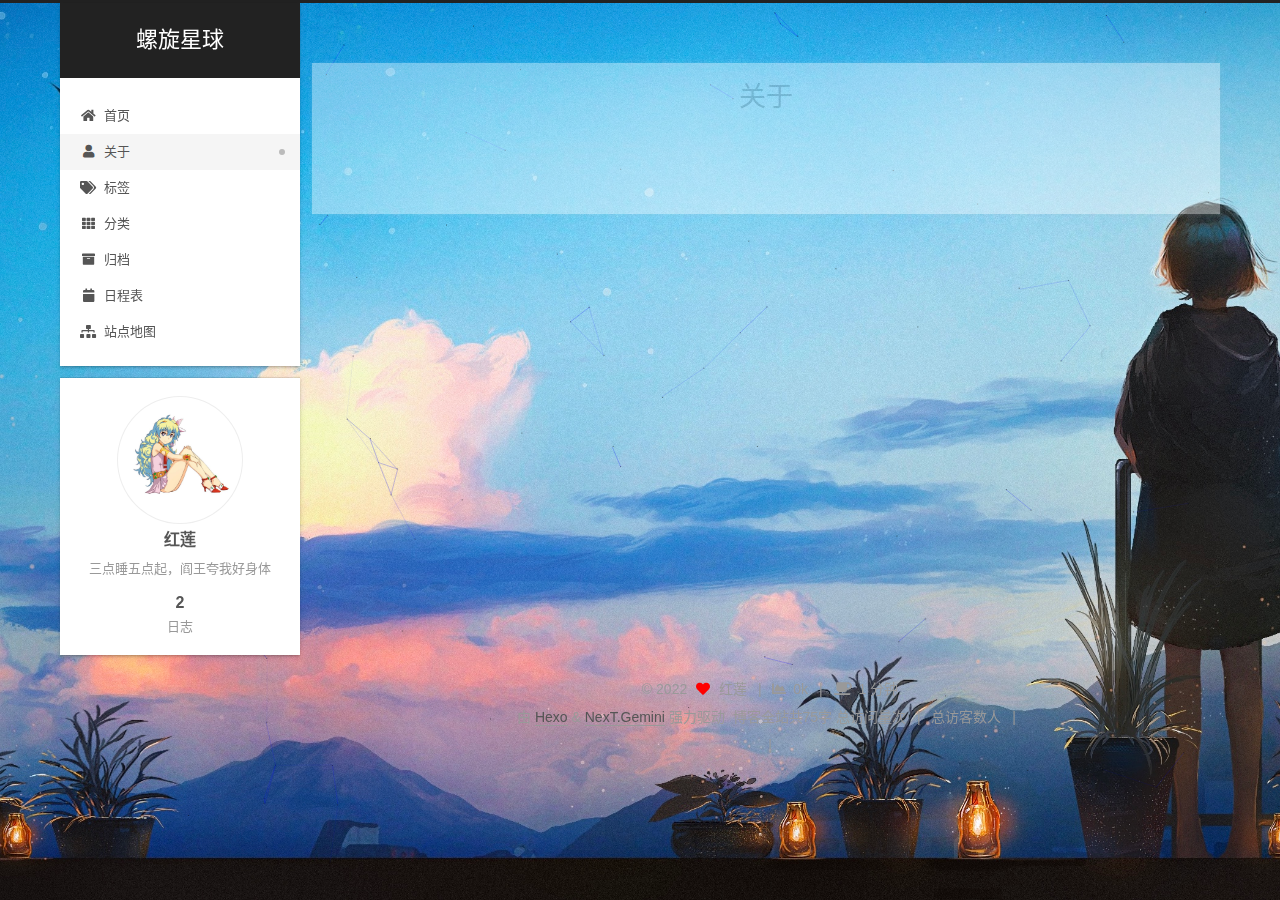
==== about/index.html @ fb9bf699 "Site updated: 2022-04-29 19:36:45" ====
<!DOCTYPE html>
<html lang="zh-CN">
<head>
  <meta charset="UTF-8">
<meta name="viewport" content="width=device-width, initial-scale=1, maximum-scale=2">
<meta name="theme-color" content="#222">
<meta name="generator" content="Hexo 6.1.0">
  <link rel="apple-touch-icon" sizes="180x180" href="/images/apple-touch-icon-next.png">
  <link rel="icon" type="image/png" sizes="32x32" href="/images/favicon-32x32-next.png">
  <link rel="icon" type="image/png" sizes="16x16" href="/images/favicon-16x16-next.png">
  <link rel="mask-icon" href="/images/logo.svg" color="#222">

<link rel="stylesheet" href="/css/main.css">


<link rel="stylesheet" href="/lib/font-awesome/css/all.min.css">
  <link rel="stylesheet" href="/lib/pace/pace-theme-bounce.min.css">
  <script src="/lib/pace/pace.min.js"></script>

<script id="hexo-configurations">
    var NexT = window.NexT || {};
    var CONFIG = {"hostname":"example.com","root":"/","scheme":"Gemini","version":"7.8.0","exturl":false,"sidebar":{"position":"left","display":"post","padding":18,"offset":12,"onmobile":false},"copycode":{"enable":false,"show_result":false,"style":null},"back2top":{"enable":true,"sidebar":false,"scrollpercent":false},"bookmark":{"enable":false,"color":"#222","save":"auto"},"fancybox":false,"mediumzoom":false,"lazyload":false,"pangu":false,"comments":{"style":"tabs","active":null,"storage":true,"lazyload":false,"nav":null},"algolia":{"hits":{"per_page":10},"labels":{"input_placeholder":"Search for Posts","hits_empty":"We didn't find any results for the search: ${query}","hits_stats":"${hits} results found in ${time} ms"}},"localsearch":{"enable":false,"trigger":"auto","top_n_per_article":1,"unescape":false,"preload":false},"motion":{"enable":true,"async":false,"transition":{"post_block":"fadeIn","post_header":"slideDownIn","post_body":"slideDownIn","coll_header":"slideLeftIn","sidebar":"slideUpIn"}}};
  </script>

  <meta name="description" content="三点睡五点起，阎王夸我好身体">
<meta property="og:type" content="website">
<meta property="og:title" content="关于">
<meta property="og:url" content="http://example.com/about/index.html">
<meta property="og:site_name" content="螺旋星球">
<meta property="og:description" content="三点睡五点起，阎王夸我好身体">
<meta property="og:locale" content="zh_CN">
<meta property="article:published_time" content="2022-04-28T16:52:54.000Z">
<meta property="article:modified_time" content="2022-04-28T17:30:05.289Z">
<meta property="article:author" content="红莲">
<meta name="twitter:card" content="summary">

<link rel="canonical" href="http://example.com/about/">


<script id="page-configurations">
  // https://hexo.io/docs/variables.html
  CONFIG.page = {
    sidebar: "",
    isHome : false,
    isPost : false,
    lang   : 'zh-CN'
  };
</script>

  <title>关于 | 螺旋星球
</title>
  






  <noscript>
  <style>
  .use-motion .brand,
  .use-motion .menu-item,
  .sidebar-inner,
  .use-motion .post-block,
  .use-motion .pagination,
  .use-motion .comments,
  .use-motion .post-header,
  .use-motion .post-body,
  .use-motion .collection-header { opacity: initial; }

  .use-motion .site-title,
  .use-motion .site-subtitle {
    opacity: initial;
    top: initial;
  }

  .use-motion .logo-line-before i { left: initial; }
  .use-motion .logo-line-after i { right: initial; }
  </style>
</noscript>

</head>

<body itemscope itemtype="http://schema.org/WebPage">
  <div class="container use-motion">
    <div class="headband"></div>

    <header class="header" itemscope itemtype="http://schema.org/WPHeader">
      <div class="header-inner"><div class="site-brand-container">
  <div class="site-nav-toggle">
    <div class="toggle" aria-label="切换导航栏">
      <span class="toggle-line toggle-line-first"></span>
      <span class="toggle-line toggle-line-middle"></span>
      <span class="toggle-line toggle-line-last"></span>
    </div>
  </div>

  <div class="site-meta">

    <a href="/" class="brand" rel="start">
      <span class="logo-line-before"><i></i></span>
      <h1 class="site-title">螺旋星球</h1>
      <span class="logo-line-after"><i></i></span>
    </a>
  </div>

  <div class="site-nav-right">
    <div class="toggle popup-trigger">
    </div>
  </div>
</div>




<nav class="site-nav">
  <ul id="menu" class="main-menu menu">
        <li class="menu-item menu-item-home">

    <a href="/" rel="section"><i class="fa fa-home fa-fw"></i>首页</a>

  </li>
        <li class="menu-item menu-item-about">

    <a href="/about/" rel="section"><i class="fa fa-user fa-fw"></i>关于</a>

  </li>
        <li class="menu-item menu-item-tags">

    <a href="/tags/" rel="section"><i class="fa fa-tags fa-fw"></i>标签</a>

  </li>
        <li class="menu-item menu-item-categories">

    <a href="/categories/" rel="section"><i class="fa fa-th fa-fw"></i>分类</a>

  </li>
        <li class="menu-item menu-item-archives">

    <a href="/archives/" rel="section"><i class="fa fa-archive fa-fw"></i>归档</a>

  </li>
        <li class="menu-item menu-item-schedule">

    <a href="/schedule/" rel="section"><i class="fa fa-calendar fa-fw"></i>日程表</a>

  </li>
        <li class="menu-item menu-item-sitemap">

    <a href="/sitemap.xml" rel="section"><i class="fa fa-sitemap fa-fw"></i>站点地图</a>

  </li>
  </ul>
</nav>




</div>
    </header>

    
  <div class="back-to-top">
    <i class="fa fa-arrow-up"></i>
    <span>0%</span>
  </div>


    <main class="main">
      <div class="main-inner">
        <div class="content-wrap">
          
  
  

          <div class="content page posts-expand">
            

    
    
    
    <div class="post-block" lang="zh-CN">
      <header class="post-header">

<h1 class="post-title" itemprop="name headline">关于
</h1>

<div class="post-meta">
  

</div>

</header>

      
      
      
      <div class="post-body">
          
      </div>
      
      
      
    </div>
    

    
    
    


          </div>
          

<script>
  window.addEventListener('tabs:register', () => {
    let { activeClass } = CONFIG.comments;
    if (CONFIG.comments.storage) {
      activeClass = localStorage.getItem('comments_active') || activeClass;
    }
    if (activeClass) {
      let activeTab = document.querySelector(`a[href="#comment-${activeClass}"]`);
      if (activeTab) {
        activeTab.click();
      }
    }
  });
  if (CONFIG.comments.storage) {
    window.addEventListener('tabs:click', event => {
      if (!event.target.matches('.tabs-comment .tab-content .tab-pane')) return;
      let commentClass = event.target.classList[1];
      localStorage.setItem('comments_active', commentClass);
    });
  }
</script>

        </div>
          
  
  <div class="toggle sidebar-toggle">
    <span class="toggle-line toggle-line-first"></span>
    <span class="toggle-line toggle-line-middle"></span>
    <span class="toggle-line toggle-line-last"></span>
  </div>

  <aside class="sidebar">
    <div class="sidebar-inner">

      <ul class="sidebar-nav motion-element">
        <li class="sidebar-nav-toc">
          文章目录
        </li>
        <li class="sidebar-nav-overview">
          站点概览
        </li>
      </ul>

      <!--noindex-->
      <div class="post-toc-wrap sidebar-panel">
      </div>
      <!--/noindex-->

      <div class="site-overview-wrap sidebar-panel">
        <div class="site-author motion-element" itemprop="author" itemscope itemtype="http://schema.org/Person">
    <img class="site-author-image" itemprop="image" alt="红莲"
      src="/images/avatar.png">
  <p class="site-author-name" itemprop="name">红莲</p>
  <div class="site-description" itemprop="description">三点睡五点起，阎王夸我好身体</div>
</div>
<div class="site-state-wrap motion-element">
  <nav class="site-state">
      <div class="site-state-item site-state-posts">
          <a href="/archives/">
        
          <span class="site-state-item-count">2</span>
          <span class="site-state-item-name">日志</span>
        </a>
      </div>
  </nav>
</div>



      </div>

    </div>
  </aside>
  <div id="sidebar-dimmer"></div>


      </div>
    </main>

    <footer class="footer">
      <div class="footer-inner">
        

        

<div class="copyright">
  
  &copy; 
  <span itemprop="copyrightYear">2022</span>
  <span class="with-love">
    <i class="fa fa-heart"></i>
  </span>
  <span class="author" itemprop="copyrightHolder">红莲</span>
    <span class="post-meta-divider">|</span>
    <span class="post-meta-item-icon">
      <i class="fa fa-chart-area"></i>
    </span>
    <span title="站点总字数">0k</span>
    <span class="post-meta-divider">|</span>
    <span class="post-meta-item-icon">
      <i class="fa fa-coffee"></i>
    </span>
    <span title="站点阅读时长">1 分钟</span>
</div>
  <div class="powered-by">由 <a href="https://hexo.io/" class="theme-link" rel="noopener" target="_blank">Hexo</a> & <a href="https://theme-next.org/" class="theme-link" rel="noopener" target="_blank">NexT.Gemini</a> 强力驱动
  </div>

<div class="theme-info">
  <div class="powered-by"></div>
  <span class="post-count">博客全站共75字</span>
</div>


    <script async src="//dn-lbstatics.qbox.me/busuanzi/2.3/busuanzi.pure.mini.js"></script>

    <span id="busuanzi_container_site_pv">总访问量<span id="busuanzi_value_site_pv"></span>次</span>
    <span class="post-meta-divider">|</span>
    <span id="busuanzi_container_site_uv">总访客数<span id="busuanzi_value_site_uv"></span>人</span>
    <span class="post-meta-divider">|</span>
<!-- 不蒜子计数初始值纠正 -->
<script>
$(document).ready(function() {

    var int = setInterval(fixCount, 50);  // 50ms周期检测函数
    var countOffset = 20000;  // 初始化首次数据

    function fixCount() {            
       if (document.getElementById("busuanzi_container_site_pv").style.display != "none")
        {
            $("#busuanzi_value_site_pv").html(parseInt($("#busuanzi_value_site_pv").html()) + countOffset); 
            clearInterval(int);
        }                  
        if ($("#busuanzi_container_site_pv").css("display") != "none")
        {
            $("#busuanzi_value_site_uv").html(parseInt($("#busuanzi_value_site_uv").html()) + countOffset); // 加上初始数据 
            clearInterval(int); // 停止检测
        }  
    }
       	
});
</script> 

        
<div class="busuanzi-count">
  <script async src="https://busuanzi.ibruce.info/busuanzi/2.3/busuanzi.pure.mini.js"></script>
    <span class="post-meta-item" id="busuanzi_container_site_uv" style="display: none;">
      <span class="post-meta-item-icon">
        <i class="fa fa-user"></i>
      </span>
      <span class="site-uv" title="总访客量">
        <span id="busuanzi_value_site_uv"></span>
      </span>
    </span>
    <span class="post-meta-divider">|</span>
    <span class="post-meta-item" id="busuanzi_container_site_pv" style="display: none;">
      <span class="post-meta-item-icon">
        <i class="fa fa-eye"></i>
      </span>
      <span class="site-pv" title="总访问量">
        <span id="busuanzi_value_site_pv"></span>
      </span>
    </span>
</div>








      </div>
    </footer>
  </div>

  
  
  <script color='0,0,255' opacity='0.5' zIndex='-1' count='99' src="/lib/canvas-nest/canvas-nest.min.js"></script>
  <script src="/lib/anime.min.js"></script>
  <script src="/lib/velocity/velocity.min.js"></script>
  <script src="/lib/velocity/velocity.ui.min.js"></script>

<script src="/js/utils.js"></script>

<script src="/js/motion.js"></script>


<script src="/js/schemes/pisces.js"></script>


<script src="/js/next-boot.js"></script>




  















  

  

</body>
</html>
---- css/main.css ----
:root {
  --body-bg-color: #eee;
  --content-bg-color: #fff;
  --card-bg-color: #f5f5f5;
  --text-color: #555;
  --blockquote-color: #666;
  --link-color: #555;
  --link-hover-color: #222;
  --brand-color: #fff;
  --brand-hover-color: #fff;
  --table-row-odd-bg-color: #f9f9f9;
  --table-row-hover-bg-color: #f5f5f5;
  --menu-item-bg-color: #f5f5f5;
  --btn-default-bg: #fff;
  --btn-default-color: #555;
  --btn-default-border-color: #555;
  --btn-default-hover-bg: #222;
  --btn-default-hover-color: #fff;
  --btn-default-hover-border-color: #222;
}
html {
  line-height: 1.15; /* 1 */
  -webkit-text-size-adjust: 100%; /* 2 */
}
body {
  margin: 0;
}
main {
  display: block;
}
h1 {
  font-size: 2em;
  margin: 0.67em 0;
}
hr {
  box-sizing: content-box; /* 1 */
  height: 0; /* 1 */
  overflow: visible; /* 2 */
}
pre {
  font-family: monospace, monospace; /* 1 */
  font-size: 1em; /* 2 */
}
a {
  background: transparent;
}
abbr[title] {
  border-bottom: none; /* 1 */
  text-decoration: underline; /* 2 */
  text-decoration: underline dotted; /* 2 */
}
b,
strong {
  font-weight: bolder;
}
code,
kbd,
samp {
  font-family: monospace, monospace; /* 1 */
  font-size: 1em; /* 2 */
}
small {
  font-size: 80%;
}
sub,
sup {
  font-size: 75%;
  line-height: 0;
  position: relative;
  vertical-align: baseline;
}
sub {
  bottom: -0.25em;
}
sup {
  top: -0.5em;
}
img {
  border-style: none;
}
button,
input,
optgroup,
select,
textarea {
  font-family: inherit; /* 1 */
  font-size: 100%; /* 1 */
  line-height: 1.15; /* 1 */
  margin: 0; /* 2 */
}
button,
input {
/* 1 */
  overflow: visible;
}
button,
select {
/* 1 */
  text-transform: none;
}
button,
[type='button'],
[type='reset'],
[type='submit'] {
  -webkit-appearance: button;
}
button::-moz-focus-inner,
[type='button']::-moz-focus-inner,
[type='reset']::-moz-focus-inner,
[type='submit']::-moz-focus-inner {
  border-style: none;
  padding: 0;
}
button:-moz-focusring,
[type='button']:-moz-focusring,
[type='reset']:-moz-focusring,
[type='submit']:-moz-focusring {
  outline: 1px dotted ButtonText;
}
fieldset {
  padding: 0.35em 0.75em 0.625em;
}
legend {
  box-sizing: border-box; /* 1 */
  color: inherit; /* 2 */
  display: table; /* 1 */
  max-width: 100%; /* 1 */
  padding: 0; /* 3 */
  white-space: normal; /* 1 */
}
progress {
  vertical-align: baseline;
}
textarea {
  overflow: auto;
}
[type='checkbox'],
[type='radio'] {
  box-sizing: border-box; /* 1 */
  padding: 0; /* 2 */
}
[type='number']::-webkit-inner-spin-button,
[type='number']::-webkit-outer-spin-button {
  height: auto;
}
[type='search'] {
  outline-offset: -2px; /* 2 */
  -webkit-appearance: textfield; /* 1 */
}
[type='search']::-webkit-search-decoration {
  -webkit-appearance: none;
}
::-webkit-file-upload-button {
  font: inherit; /* 2 */
  -webkit-appearance: button; /* 1 */
}
details {
  display: block;
}
summary {
  display: list-item;
}
template {
  display: none;
}
[hidden] {
  display: none;
}
::selection {
  background: #262a30;
  color: #eee;
}
html,
body {
  height: 100%;
}
body {
  background: var(--body-bg-color);
  color: var(--text-color);
  font-family: 'Lato', "PingFang SC", "Microsoft YaHei", sans-serif;
  font-size: 1em;
  line-height: 2;
}
@media (max-width: 991px) {
  body {
    padding-left: 0 !important;
    padding-right: 0 !important;
  }
}
h1,
h2,
h3,
h4,
h5,
h6 {
  font-family: 'Lato', "PingFang SC", "Microsoft YaHei", sans-serif;
  font-weight: bold;
  line-height: 1.5;
  margin: 20px 0 15px;
}
h1 {
  font-size: 1.5em;
}
h2 {
  font-size: 1.375em;
}
h3 {
  font-size: 1.25em;
}
h4 {
  font-size: 1.125em;
}
h5 {
  font-size: 1em;
}
h6 {
  font-size: 0.875em;
}
p {
  margin: 0 0 20px 0;
}
a,
span.exturl {
  border-bottom: 1px solid #999;
  color: var(--link-color);
  outline: 0;
  text-decoration: none;
  overflow-wrap: break-word;
  word-wrap: break-word;
  cursor: pointer;
}
a:hover,
span.exturl:hover {
  border-bottom-color: var(--link-hover-color);
  color: var(--link-hover-color);
}
iframe,
img,
video {
  display: block;
  margin-left: auto;
  margin-right: auto;
  max-width: 100%;
}
hr {
  background-image: repeating-linear-gradient(-45deg, #ddd, #ddd 4px, transparent 4px, transparent 8px);
  border: 0;
  height: 3px;
  margin: 40px 0;
}
blockquote {
  border-left: 4px solid #ddd;
  color: var(--blockquote-color);
  margin: 0;
  padding: 0 15px;
}
blockquote cite::before {
  content: '-';
  padding: 0 5px;
}
dt {
  font-weight: bold;
}
dd {
  margin: 0;
  padding: 0;
}
kbd {
  background-color: #f5f5f5;
  background-image: linear-gradient(#eee, #fff, #eee);
  border: 1px solid #ccc;
  border-radius: 0.2em;
  box-shadow: 0.1em 0.1em 0.2em rgba(0,0,0,0.1);
  color: #555;
  font-family: inherit;
  padding: 0.1em 0.3em;
  white-space: nowrap;
}
.table-container {
  overflow: auto;
}
table {
  border-collapse: collapse;
  border-spacing: 0;
  font-size: 0.875em;
  margin: 0 0 20px 0;
  width: 100%;
}
tbody tr:nth-of-type(odd) {
  background: var(--table-row-odd-bg-color);
}
tbody tr:hover {
  background: var(--table-row-hover-bg-color);
}
caption,
th,
td {
  font-weight: normal;
  padding: 8px;
  vertical-align: middle;
}
th,
td {
  border: 1px solid #ddd;
  border-bottom: 3px solid #ddd;
}
th {
  font-weight: 700;
  padding-bottom: 10px;
}
td {
  border-bottom-width: 1px;
}
.btn {
  background: var(--btn-default-bg);
  border: 2px solid var(--btn-default-border-color);
  border-radius: 2px;
  color: var(--btn-default-color);
  display: inline-block;
  font-size: 0.875em;
  line-height: 2;
  padding: 0 20px;
  text-decoration: none;
  transition-property: background-color;
  transition-delay: 0s;
  transition-duration: 0.2s;
  transition-timing-function: ease-in-out;
}
.btn:hover {
  background: var(--btn-default-hover-bg);
  border-color: var(--btn-default-hover-border-color);
  color: var(--btn-default-hover-color);
}
.btn + .btn {
  margin: 0 0 8px 8px;
}
.btn .fa-fw {
  text-align: left;
  width: 1.285714285714286em;
}
.toggle {
  line-height: 0;
}
.toggle .toggle-line {
  background: #fff;
  display: inline-block;
  height: 2px;
  left: 0;
  position: relative;
  top: 0;
  transition: all 0.4s;
  vertical-align: top;
  width: 100%;
}
.toggle .toggle-line:not(:first-child) {
  margin-top: 3px;
}
.toggle.toggle-arrow .toggle-line-first {
  left: 50%;
  top: 2px;
  transform: rotate(45deg);
  width: 50%;
}
.toggle.toggle-arrow .toggle-line-middle {
  left: 2px;
  width: 90%;
}
.toggle.toggle-arrow .toggle-line-last {
  left: 50%;
  top: -2px;
  transform: rotate(-45deg);
  width: 50%;
}
.toggle.toggle-close .toggle-line-first {
  transform: rotate(-45deg);
  top: 5px;
}
.toggle.toggle-close .toggle-line-middle {
  opacity: 0;
}
.toggle.toggle-close .toggle-line-last {
  transform: rotate(45deg);
  top: -5px;
}
.highlight,
pre {
  background: #f7f7f7;
  color: #4d4d4c;
  line-height: 1.6;
  margin: 0 auto 20px;
}
pre,
code {
  font-family: consolas, Menlo, monospace, "PingFang SC", "Microsoft YaHei";
}
code {
  background: #eee;
  border-radius: 3px;
  color: #555;
  padding: 2px 4px;
  overflow-wrap: break-word;
  word-wrap: break-word;
}
.highlight *::selection {
  background: #d6d6d6;
}
.highlight pre {
  border: 0;
  margin: 0;
  padding: 10px 0;
}
.highlight table {
  border: 0;
  margin: 0;
  width: auto;
}
.highlight td {
  border: 0;
  padding: 0;
}
.highlight figcaption {
  background: #eff2f3;
  color: #4d4d4c;
  display: flex;
  font-size: 0.875em;
  justify-content: space-between;
  line-height: 1.2;
  padding: 0.5em;
}
.highlight figcaption a {
  color: #4d4d4c;
}
.highlight figcaption a:hover {
  border-bottom-color: #4d4d4c;
}
.highlight .gutter {
  -moz-user-select: none;
  -ms-user-select: none;
  -webkit-user-select: none;
  user-select: none;
}
.highlight .gutter pre {
  background: #eff2f3;
  color: #869194;
  padding-left: 10px;
  padding-right: 10px;
  text-align: right;
}
.highlight .code pre {
  background: #f7f7f7;
  padding-left: 10px;
  width: 100%;
}
.gist table {
  width: auto;
}
.gist table td {
  border: 0;
}
pre {
  overflow: auto;
  padding: 10px;
}
pre code {
  background: none;
  color: #4d4d4c;
  font-size: 0.875em;
  padding: 0;
  text-shadow: none;
}
pre .deletion {
  background: #fdd;
}
pre .addition {
  background: #dfd;
}
pre .meta {
  color: #eab700;
  -moz-user-select: none;
  -ms-user-select: none;
  -webkit-user-select: none;
  user-select: none;
}
pre .comment {
  color: #8e908c;
}
pre .variable,
pre .attribute,
pre .tag,
pre .name,
pre .regexp,
pre .ruby .constant,
pre .xml .tag .title,
pre .xml .pi,
pre .xml .doctype,
pre .html .doctype,
pre .css .id,
pre .css .class,
pre .css .pseudo {
  color: #c82829;
}
pre .number,
pre .preprocessor,
pre .built_in,
pre .builtin-name,
pre .literal,
pre .params,
pre .constant,
pre .command {
  color: #f5871f;
}
pre .ruby .class .title,
pre .css .rules .attribute,
pre .string,
pre .symbol,
pre .value,
pre .inheritance,
pre .header,
pre .ruby .symbol,
pre .xml .cdata,
pre .special,
pre .formula {
  color: #718c00;
}
pre .title,
pre .css .hexcolor {
  color: #3e999f;
}
pre .function,
pre .python .decorator,
pre .python .title,
pre .ruby .function .title,
pre .ruby .title .keyword,
pre .perl .sub,
pre .javascript .title,
pre .coffeescript .title {
  color: #4271ae;
}
pre .keyword,
pre .javascript .function {
  color: #8959a8;
}
.blockquote-center {
  border-left: none;
  margin: 40px 0;
  padding: 0;
  position: relative;
  text-align: center;
}
.blockquote-center .fa {
  display: block;
  opacity: 0.6;
  position: absolute;
  width: 100%;
}
.blockquote-center .fa-quote-left {
  border-top: 1px solid #ccc;
  text-align: left;
  top: -20px;
}
.blockquote-center .fa-quote-right {
  border-bottom: 1px solid #ccc;
  text-align: right;
  bottom: -20px;
}
.blockquote-center p,
.blockquote-center div {
  text-align: center;
}
.post-body .group-picture img {
  margin: 0 auto;
  padding: 0 3px;
}
.group-picture-row {
  margin-bottom: 6px;
  overflow: hidden;
}
.group-picture-column {
  float: left;
  margin-bottom: 10px;
}
.post-body .label {
  color: #555;
  display: inline;
  padding: 0 2px;
}
.post-body .label.default {
  background: #f0f0f0;
}
.post-body .label.primary {
  background: #efe6f7;
}
.post-body .label.info {
  background: #e5f2f8;
}
.post-body .label.success {
  background: #e7f4e9;
}
.post-body .label.warning {
  background: #fcf6e1;
}
.post-body .label.danger {
  background: #fae8eb;
}
.post-body .tabs {
  margin-bottom: 20px;
}
.post-body .tabs,
.tabs-comment {
  display: block;
  padding-top: 10px;
  position: relative;
}
.post-body .tabs ul.nav-tabs,
.tabs-comment ul.nav-tabs {
  display: flex;
  flex-wrap: wrap;
  margin: 0;
  margin-bottom: -1px;
  padding: 0;
}
@media (max-width: 413px) {
  .post-body .tabs ul.nav-tabs,
  .tabs-comment ul.nav-tabs {
    display: block;
    margin-bottom: 5px;
  }
}
.post-body .tabs ul.nav-tabs li.tab,
.tabs-comment ul.nav-tabs li.tab {
  border-bottom: 1px solid #ddd;
  border-left: 1px solid transparent;
  border-right: 1px solid transparent;
  border-top: 3px solid transparent;
  flex-grow: 1;
  list-style-type: none;
  border-radius: 0 0 0 0;
}
@media (max-width: 413px) {
  .post-body .tabs ul.nav-tabs li.tab,
  .tabs-comment ul.nav-tabs li.tab {
    border-bottom: 1px solid transparent;
    border-left: 3px solid transparent;
    border-right: 1px solid transparent;
    border-top: 1px solid transparent;
  }
}
@media (max-width: 413px) {
  .post-body .tabs ul.nav-tabs li.tab,
  .tabs-comment ul.nav-tabs li.tab {
    border-radius: 0;
  }
}
.post-body .tabs ul.nav-tabs li.tab a,
.tabs-comment ul.nav-tabs li.tab a {
  border-bottom: initial;
  display: block;
  line-height: 1.8;
  outline: 0;
  padding: 0.25em 0.75em;
  text-align: center;
  transition-delay: 0s;
  transition-duration: 0.2s;
  transition-timing-function: ease-out;
}
.post-body .tabs ul.nav-tabs li.tab a i,
.tabs-comment ul.nav-tabs li.tab a i {
  width: 1.285714285714286em;
}
.post-body .tabs ul.nav-tabs li.tab.active,
.tabs-comment ul.nav-tabs li.tab.active {
  border-bottom: 1px solid transparent;
  border-left: 1px solid #ddd;
  border-right: 1px solid #ddd;
  border-top: 3px solid #fc6423;
}
@media (max-width: 413px) {
  .post-body .tabs ul.nav-tabs li.tab.active,
  .tabs-comment ul.nav-tabs li.tab.active {
    border-bottom: 1px solid #ddd;
    border-left: 3px solid #fc6423;
    border-right: 1px solid #ddd;
    border-top: 1px solid #ddd;
  }
}
.post-body .tabs ul.nav-tabs li.tab.active a,
.tabs-comment ul.nav-tabs li.tab.active a {
  color: var(--link-color);
  cursor: default;
}
.post-body .tabs .tab-content .tab-pane,
.tabs-comment .tab-content .tab-pane {
  border: 1px solid #ddd;
  border-top: 0;
  padding: 20px 20px 0 20px;
  border-radius: 0;
}
.post-body .tabs .tab-content .tab-pane:not(.active),
.tabs-comment .tab-content .tab-pane:not(.active) {
  display: none;
}
.post-body .tabs .tab-content .tab-pane.active,
.tabs-comment .tab-content .tab-pane.active {
  display: block;
}
.post-body .tabs .tab-content .tab-pane.active:nth-of-type(1),
.tabs-comment .tab-content .tab-pane.active:nth-of-type(1) {
  border-radius: 0 0 0 0;
}
@media (max-width: 413px) {
  .post-body .tabs .tab-content .tab-pane.active:nth-of-type(1),
  .tabs-comment .tab-content .tab-pane.active:nth-of-type(1) {
    border-radius: 0;
  }
}
.post-body .note {
  border-radius: 3px;
  margin-bottom: 20px;
  padding: 1em;
  position: relative;
  border: 1px solid #eee;
  border-left-width: 5px;
}
.post-body .note h2,
.post-body .note h3,
.post-body .note h4,
.post-body .note h5,
.post-body .note h6 {
  margin-top: 0;
  border-bottom: initial;
  margin-bottom: 0;
  padding-top: 0;
}
.post-body .note p:first-child,
.post-body .note ul:first-child,
.post-body .note ol:first-child,
.post-body .note table:first-child,
.post-body .note pre:first-child,
.post-body .note blockquote:first-child,
.post-body .note img:first-child {
  margin-top: 0;
}
.post-body .note p:last-child,
.post-body .note ul:last-child,
.post-body .note ol:last-child,
.post-body .note table:last-child,
.post-body .note pre:last-child,
.post-body .note blockquote:last-child,
.post-body .note img:last-child {
  margin-bottom: 0;
}
.post-body .note.default {
  border-left-color: #777;
}
.post-body .note.default h2,
.post-body .note.default h3,
.post-body .note.default h4,
.post-body .note.default h5,
.post-body .note.default h6 {
  color: #777;
}
.post-body .note.primary {
  border-left-color: #6f42c1;
}
.post-body .note.primary h2,
.post-body .note.primary h3,
.post-body .note.primary h4,
.post-body .note.primary h5,
.post-body .note.primary h6 {
  color: #6f42c1;
}
.post-body .note.info {
  border-left-color: #428bca;
}
.post-body .note.info h2,
.post-body .note.info h3,
.post-body .note.info h4,
.post-body .note.info h5,
.post-body .note.info h6 {
  color: #428bca;
}
.post-body .note.success {
  border-left-color: #5cb85c;
}
.post-body .note.success h2,
.post-body .note.success h3,
.post-body .note.success h4,
.post-body .note.success h5,
.post-body .note.success h6 {
  color: #5cb85c;
}
.post-body .note.warning {
  border-left-color: #f0ad4e;
}
.post-body .note.warning h2,
.post-body .note.warning h3,
.post-body .note.warning h4,
.post-body .note.warning h5,
.post-body .note.warning h6 {
  color: #f0ad4e;
}
.post-body .note.danger {
  border-left-color: #d9534f;
}
.post-body .note.danger h2,
.post-body .note.danger h3,
.post-body .note.danger h4,
.post-body .note.danger h5,
.post-body .note.danger h6 {
  color: #d9534f;
}
.pagination .prev,
.pagination .next,
.pagination .page-number,
.pagination .space {
  display: inline-block;
  margin: 0 10px;
  padding: 0 11px;
  position: relative;
  top: -1px;
}
@media (max-width: 767px) {
  .pagination .prev,
  .pagination .next,
  .pagination .page-number,
  .pagination .space {
    margin: 0 5px;
  }
}
.pagination {
  border-top: 1px solid #eee;
  margin: 120px 0 0;
  text-align: center;
}
.pagination .prev,
.pagination .next,
.pagination .page-number {
  border-bottom: 0;
  border-top: 1px solid #eee;
  transition-property: border-color;
  transition-delay: 0s;
  transition-duration: 0.2s;
  transition-timing-function: ease-in-out;
}
.pagination .prev:hover,
.pagination .next:hover,
.pagination .page-number:hover {
  border-top-color: #222;
}
.pagination .space {
  margin: 0;
  padding: 0;
}
.pagination .prev {
  margin-left: 0;
}
.pagination .next {
  margin-right: 0;
}
.pagination .page-number.current {
  background: #ccc;
  border-top-color: #ccc;
  color: #fff;
}
@media (max-width: 767px) {
  .pagination {
    border-top: none;
  }
  .pagination .prev,
  .pagination .next,
  .pagination .page-number {
    border-bottom: 1px solid #eee;
    border-top: 0;
    margin-bottom: 10px;
    padding: 0 10px;
  }
  .pagination .prev:hover,
  .pagination .next:hover,
  .pagination .page-number:hover {
    border-bottom-color: #222;
  }
}
.comments {
  margin-top: 60px;
  overflow: hidden;
}
.comment-button-group {
  display: flex;
  flex-wrap: wrap-reverse;
  justify-content: center;
  margin: 1em 0;
}
.comment-button-group .comment-button {
  margin: 0.1em 0.2em;
}
.comment-button-group .comment-button.active {
  background: var(--btn-default-hover-bg);
  border-color: var(--btn-default-hover-border-color);
  color: var(--btn-default-hover-color);
}
.comment-position {
  display: none;
}
.comment-position.active {
  display: block;
}
.tabs-comment {
  background: var(--content-bg-color);
  margin-top: 4em;
  padding-top: 0;
}
.tabs-comment .comments {
  border: 0;
  box-shadow: none;
  margin-top: 0;
  padding-top: 0;
}
.container {
  min-height: 100%;
  position: relative;
}
.main-inner {
  margin: 0 auto;
  width: calc(100% - 20px);
}
@media (min-width: 1200px) {
  .main-inner {
    width: 1160px;
  }
}
@media (min-width: 1600px) {
  .main-inner {
    width: 73%;
  }
}
@media (max-width: 767px) {
  .content-wrap {
    padding: 0 20px;
  }
}
.header {
  background: transparent;
}
.header-inner {
  margin: 0 auto;
  width: calc(100% - 20px);
}
@media (min-width: 1200px) {
  .header-inner {
    width: 1160px;
  }
}
@media (min-width: 1600px) {
  .header-inner {
    width: 73%;
  }
}
.site-brand-container {
  display: flex;
  flex-shrink: 0;
  padding: 0 10px;
}
.headband {
  background: #222;
  height: 3px;
}
.site-meta {
  flex-grow: 1;
  text-align: center;
}
@media (max-width: 767px) {
  .site-meta {
    text-align: center;
  }
}
.brand {
  border-bottom: none;
  color: var(--brand-color);
  display: inline-block;
  line-height: 1.375em;
  padding: 0 40px;
  position: relative;
}
.brand:hover {
  color: var(--brand-hover-color);
}
.site-title {
  font-family: 'Lato', "PingFang SC", "Microsoft YaHei", sans-serif;
  font-size: 1.375em;
  font-weight: normal;
  margin: 0;
}
.site-subtitle {
  color: #ddd;
  font-size: 0.8125em;
  margin: 10px 0;
}
.use-motion .brand {
  opacity: 0;
}
.use-motion .site-title,
.use-motion .site-subtitle,
.use-motion .custom-logo-image {
  opacity: 0;
  position: relative;
  top: -10px;
}
.site-nav-toggle,
.site-nav-right {
  display: none;
}
@media (max-width: 767px) {
  .site-nav-toggle,
  .site-nav-right {
    display: flex;
    flex-direction: column;
    justify-content: center;
  }
}
.site-nav-toggle .toggle,
.site-nav-right .toggle {
  color: var(--text-color);
  padding: 10px;
  width: 22px;
}
.site-nav-toggle .toggle .toggle-line,
.site-nav-right .toggle .toggle-line {
  background: var(--text-color);
  border-radius: 1px;
}
.site-nav {
  display: block;
}
@media (max-width: 767px) {
  .site-nav {
    clear: both;
    display: none;
  }
}
.site-nav.site-nav-on {
  display: block;
}
.menu {
  margin-top: 20px;
  padding-left: 0;
  text-align: center;
}
.menu-item {
  display: inline-block;
  list-style: none;
  margin: 0 10px;
}
@media (max-width: 767px) {
  .menu-item {
    display: block;
    margin-top: 10px;
  }
  .menu-item.menu-item-search {
    display: none;
  }
}
.menu-item a,
.menu-item span.exturl {
  border-bottom: 0;
  display: block;
  font-size: 0.8125em;
  transition-property: border-color;
  transition-delay: 0s;
  transition-duration: 0.2s;
  transition-timing-function: ease-in-out;
}
@media (hover: none) {
  .menu-item a:hover,
  .menu-item span.exturl:hover {
    border-bottom-color: transparent !important;
  }
}
.menu-item .fa,
.menu-item .fab,
.menu-item .far,
.menu-item .fas {
  margin-right: 8px;
}
.menu-item .badge {
  display: inline-block;
  font-weight: bold;
  line-height: 1;
  margin-left: 0.35em;
  margin-top: 0.35em;
  text-align: center;
  white-space: nowrap;
}
@media (max-width: 767px) {
  .menu-item .badge {
    float: right;
    margin-left: 0;
  }
}
.menu-item-active a,
.menu .menu-item a:hover,
.menu .menu-item span.exturl:hover {
  background: var(--menu-item-bg-color);
}
.use-motion .menu-item {
  opacity: 0;
}
.sidebar {
  background: #222;
  bottom: 0;
  box-shadow: inset 0 2px 6px #000;
  position: fixed;
  top: 0;
}
@media (max-width: 991px) {
  .sidebar {
    display: none;
  }
}
.sidebar-inner {
  color: #999;
  padding: 18px 10px;
  text-align: center;
}
.cc-license {
  margin-top: 10px;
  text-align: center;
}
.cc-license .cc-opacity {
  border-bottom: none;
  opacity: 0.7;
}
.cc-license .cc-opacity:hover {
  opacity: 0.9;
}
.cc-license img {
  display: inline-block;
}
.site-author-image {
  border: 1px solid #eee;
  display: block;
  margin: 0 auto;
  max-width: 120px;
  padding: 2px;
  border-radius: 50%;
}
.site-author-name {
  color: var(--text-color);
  font-weight: 600;
  margin: 0;
  text-align: center;
}
.site-description {
  color: #999;
  font-size: 0.8125em;
  margin-top: 0;
  text-align: center;
}
.links-of-author {
  margin-top: 15px;
}
.links-of-author a,
.links-of-author span.exturl {
  border-bottom-color: #555;
  display: inline-block;
  font-size: 0.8125em;
  margin-bottom: 10px;
  margin-right: 10px;
  vertical-align: middle;
}
.links-of-author a::before,
.links-of-author span.exturl::before {
  background: #44fe1f;
  border-radius: 50%;
  content: ' ';
  display: inline-block;
  height: 4px;
  margin-right: 3px;
  vertical-align: middle;
  width: 4px;
}
.sidebar-button {
  margin-top: 15px;
}
.sidebar-button a {
  border: 1px solid #fc6423;
  border-radius: 4px;
  color: #fc6423;
  display: inline-block;
  padding: 0 15px;
}
.sidebar-button a .fa,
.sidebar-button a .fab,
.sidebar-button a .far,
.sidebar-button a .fas {
  margin-right: 5px;
}
.sidebar-button a:hover {
  background: #fc6423;
  border: 1px solid #fc6423;
  color: #fff;
}
.sidebar-button a:hover .fa,
.sidebar-button a:hover .fab,
.sidebar-button a:hover .far,
.sidebar-button a:hover .fas {
  color: #fff;
}
.links-of-blogroll {
  font-size: 0.8125em;
  margin-top: 10px;
}
.links-of-blogroll-title {
  font-size: 0.875em;
  font-weight: 600;
  margin-top: 0;
}
.links-of-blogroll-list {
  list-style: none;
  margin: 0;
  padding: 0;
}
#sidebar-dimmer {
  display: none;
}
@media (max-width: 767px) {
  #sidebar-dimmer {
    background: #000;
    display: block;
    height: 100%;
    left: 100%;
    opacity: 0;
    position: fixed;
    top: 0;
    width: 100%;
    z-index: 1100;
  }
  .sidebar-active + #sidebar-dimmer {
    opacity: 0.7;
    transform: translateX(-100%);
    transition: opacity 0.5s;
  }
}
.sidebar-nav {
  margin: 0;
  padding-bottom: 20px;
  padding-left: 0;
}
.sidebar-nav li {
  border-bottom: 1px solid transparent;
  color: var(--text-color);
  cursor: pointer;
  display: inline-block;
  font-size: 0.875em;
}
.sidebar-nav li.sidebar-nav-overview {
  margin-left: 10px;
}
.sidebar-nav li:hover {
  color: #fc6423;
}
.sidebar-nav .sidebar-nav-active {
  border-bottom-color: #fc6423;
  color: #fc6423;
}
.sidebar-nav .sidebar-nav-active:hover {
  color: #fc6423;
}
.sidebar-panel {
  display: none;
  overflow-x: hidden;
  overflow-y: auto;
}
.sidebar-panel-active {
  display: block;
}
.sidebar-toggle {
  background: #222;
  bottom: 45px;
  cursor: pointer;
  height: 14px;
  left: 30px;
  padding: 5px;
  position: fixed;
  width: 14px;
  z-index: 1300;
}
@media (max-width: 991px) {
  .sidebar-toggle {
    left: 20px;
    opacity: 0.8;
    display: none;
  }
}
.sidebar-toggle:hover .toggle-line {
  background: #fc6423;
}
.post-toc {
  font-size: 0.875em;
}
.post-toc ol {
  list-style: none;
  margin: 0;
  padding: 0 2px 5px 10px;
  text-align: left;
}
.post-toc ol > ol {
  padding-left: 0;
}
.post-toc ol a {
  transition-property: all;
  transition-delay: 0s;
  transition-duration: 0.2s;
  transition-timing-function: ease-in-out;
}
.post-toc .nav-item {
  line-height: 1.8;
  overflow: hidden;
  text-overflow: ellipsis;
  white-space: nowrap;
}
.post-toc .nav .nav-child {
  display: none;
}
.post-toc .nav .active > .nav-child {
  display: block;
}
.post-toc .nav .active-current > .nav-child {
  display: block;
}
.post-toc .nav .active-current > .nav-child > .nav-item {
  display: block;
}
.post-toc .nav .active > a {
  border-bottom-color: #fc6423;
  color: #fc6423;
}
.post-toc .nav .active-current > a {
  color: #fc6423;
}
.post-toc .nav .active-current > a:hover {
  color: #fc6423;
}
.site-state {
  display: flex;
  justify-content: center;
  line-height: 1.4;
  margin-top: 10px;
  overflow: hidden;
  text-align: center;
  white-space: nowrap;
}
.site-state-item {
  padding: 0 15px;
}
.site-state-item:not(:first-child) {
  border-left: 1px solid #eee;
}
.site-state-item a {
  border-bottom: none;
}
.site-state-item-count {
  display: block;
  font-size: 1em;
  font-weight: 600;
  text-align: center;
}
.site-state-item-name {
  color: #999;
  font-size: 0.8125em;
}
.footer {
  color: #999;
  font-size: 0.875em;
  padding: 20px 0;
}
.footer.footer-fixed {
  bottom: 0;
  left: 0;
  position: absolute;
  right: 0;
}
.footer-inner {
  box-sizing: border-box;
  margin: 0 auto;
  text-align: center;
  width: calc(100% - 20px);
}
@media (min-width: 1200px) {
  .footer-inner {
    width: 1160px;
  }
}
@media (min-width: 1600px) {
  .footer-inner {
    width: 73%;
  }
}
.languages {
  display: inline-block;
  font-size: 1.125em;
  position: relative;
}
.languages .lang-select-label span {
  margin: 0 0.5em;
}
.languages .lang-select {
  height: 100%;
  left: 0;
  opacity: 0;
  position: absolute;
  top: 0;
  width: 100%;
}
.with-love {
  color: #ff0000;
  display: inline-block;
  margin: 0 5px;
}
.powered-by,
.theme-info {
  display: inline-block;
}
@-moz-keyframes iconAnimate {
  0%, 100% {
    transform: scale(1);
  }
  10%, 30% {
    transform: scale(0.9);
  }
  20%, 40%, 60%, 80% {
    transform: scale(1.1);
  }
  50%, 70% {
    transform: scale(1.1);
  }
}
@-webkit-keyframes iconAnimate {
  0%, 100% {
    transform: scale(1);
  }
  10%, 30% {
    transform: scale(0.9);
  }
  20%, 40%, 60%, 80% {
    transform: scale(1.1);
  }
  50%, 70% {
    transform: scale(1.1);
  }
}
@-o-keyframes iconAnimate {
  0%, 100% {
    transform: scale(1);
  }
  10%, 30% {
    transform: scale(0.9);
  }
  20%, 40%, 60%, 80% {
    transform: scale(1.1);
  }
  50%, 70% {
    transform: scale(1.1);
  }
}
@keyframes iconAnimate {
  0%, 100% {
    transform: scale(1);
  }
  10%, 30% {
    transform: scale(0.9);
  }
  20%, 40%, 60%, 80% {
    transform: scale(1.1);
  }
  50%, 70% {
    transform: scale(1.1);
  }
}
.back-to-top {
  font-size: 12px;
  text-align: center;
  transition-delay: 0s;
  transition-duration: 0.2s;
  transition-timing-function: ease-in-out;
}
.back-to-top {
  background: #222;
  bottom: -100px;
  box-sizing: border-box;
  color: #fff;
  cursor: pointer;
  left: 30px;
  opacity: 0.6;
  padding: 0 6px;
  position: fixed;
  transition-property: bottom;
  z-index: 1300;
  width: 24px;
}
.back-to-top span {
  display: none;
}
.back-to-top:hover {
  color: #fc6423;
}
.back-to-top.back-to-top-on {
  bottom: 30px;
}
@media (max-width: 991px) {
  .back-to-top {
    left: 20px;
    opacity: 0.8;
  }
}
.post-body {
  font-family: 'Lato', "PingFang SC", "Microsoft YaHei", sans-serif;
  overflow-wrap: break-word;
  word-wrap: break-word;
}
@media (min-width: 1200px) {
  .post-body {
    font-size: 1.125em;
  }
}
.post-body .exturl .fa {
  font-size: 0.875em;
  margin-left: 4px;
}
.post-body .image-caption,
.post-body .figure .caption {
  color: #999;
  font-size: 0.875em;
  font-weight: bold;
  line-height: 1;
  margin: -20px auto 15px;
  text-align: center;
}
.post-sticky-flag {
  display: inline-block;
  transform: rotate(30deg);
}
.post-button {
  margin-top: 40px;
  text-align: center;
}
.use-motion .post-block {
  opacity: 0;
  margin-top: 60px;
  margin-bottom: 60px;
  padding: 25px;
  background: rgba(255,255,255,0.9) none repeat scroll !important;
  -webkit-box-shadow: 0 0 5px rgba(202,203,203,0.5);
  -moz-box-shadow: 0 0 5px rgba(202,203,204,0.5);
}
.use-motion .pagination,
.use-motion .comments {
  opacity: 0;
}
.use-motion .post-header {
  opacity: 0;
}
.use-motion .post-body {
  opacity: 0;
}
.use-motion .collection-header {
  opacity: 0;
}
.posts-collapse {
  margin-left: 35px;
  position: relative;
}
@media (max-width: 767px) {
  .posts-collapse {
    margin-left: 0px;
    margin-right: 0px;
  }
}
.posts-collapse .collection-title {
  font-size: 1.125em;
  position: relative;
}
.posts-collapse .collection-title::before {
  background: #999;
  border: 1px solid #fff;
  border-radius: 50%;
  content: ' ';
  height: 10px;
  left: 0;
  margin-left: -6px;
  margin-top: -4px;
  position: absolute;
  top: 50%;
  width: 10px;
}
.posts-collapse .collection-year {
  font-size: 1.5em;
  font-weight: bold;
  margin: 60px 0;
  position: relative;
}
.posts-collapse .collection-year::before {
  background: #bbb;
  border-radius: 50%;
  content: ' ';
  height: 8px;
  left: 0;
  margin-left: -4px;
  margin-top: -4px;
  position: absolute;
  top: 50%;
  width: 8px;
}
.posts-collapse .collection-header {
  display: block;
  margin: 0 0 0 20px;
}
.posts-collapse .collection-header small {
  color: #bbb;
  margin-left: 5px;
}
.posts-collapse .post-header {
  border-bottom: 1px dashed #ccc;
  margin: 30px 0;
  padding-left: 15px;
  position: relative;
  transition-property: border;
  transition-delay: 0s;
  transition-duration: 0.2s;
  transition-timing-function: ease-in-out;
}
.posts-collapse .post-header::before {
  background: #bbb;
  border: 1px solid #fff;
  border-radius: 50%;
  content: ' ';
  height: 6px;
  left: 0;
  margin-left: -4px;
  position: absolute;
  top: 0.75em;
  transition-property: background;
  width: 6px;
  transition-delay: 0s;
  transition-duration: 0.2s;
  transition-timing-function: ease-in-out;
}
.posts-collapse .post-header:hover {
  border-bottom-color: #666;
}
.posts-collapse .post-header:hover::before {
  background: #222;
}
.posts-collapse .post-meta {
  display: inline;
  font-size: 0.75em;
  margin-right: 10px;
}
.posts-collapse .post-title {
  display: inline;
}
.posts-collapse .post-title a,
.posts-collapse .post-title span.exturl {
  border-bottom: none;
  color: var(--link-color);
}
.posts-collapse .post-title .fa-external-link-alt {
  font-size: 0.875em;
  margin-left: 5px;
}
.posts-collapse::before {
  background: #f5f5f5;
  content: ' ';
  height: 100%;
  left: 0;
  margin-left: -2px;
  position: absolute;
  top: 1.25em;
  width: 4px;
}
.post-eof {
  background: #ccc;
  height: 1px;
  margin: 80px auto 60px;
  text-align: center;
  width: 8%;
}
.post-block:last-of-type .post-eof {
  display: none;
}
.content {
  padding-top: 40px;
}
@media (min-width: 992px) {
  .post-body {
    text-align: justify;
  }
}
@media (max-width: 991px) {
  .post-body {
    text-align: justify;
  }
}
.post-body h1,
.post-body h2,
.post-body h3,
.post-body h4,
.post-body h5,
.post-body h6 {
  padding-top: 10px;
}
.post-body h1 .header-anchor,
.post-body h2 .header-anchor,
.post-body h3 .header-anchor,
.post-body h4 .header-anchor,
.post-body h5 .header-anchor,
.post-body h6 .header-anchor {
  border-bottom-style: none;
  color: #ccc;
  float: right;
  margin-left: 10px;
  visibility: hidden;
}
.post-body h1 .header-anchor:hover,
.post-body h2 .header-anchor:hover,
.post-body h3 .header-anchor:hover,
.post-body h4 .header-anchor:hover,
.post-body h5 .header-anchor:hover,
.post-body h6 .header-anchor:hover {
  color: inherit;
}
.post-body h1:hover .header-anchor,
.post-body h2:hover .header-anchor,
.post-body h3:hover .header-anchor,
.post-body h4:hover .header-anchor,
.post-body h5:hover .header-anchor,
.post-body h6:hover .header-anchor {
  visibility: visible;
}
.post-body iframe,
.post-body img,
.post-body video {
  margin-bottom: 20px;
}
.post-body .video-container {
  height: 0;
  margin-bottom: 20px;
  overflow: hidden;
  padding-top: 75%;
  position: relative;
  width: 100%;
}
.post-body .video-container iframe,
.post-body .video-container object,
.post-body .video-container embed {
  height: 100%;
  left: 0;
  margin: 0;
  position: absolute;
  top: 0;
  width: 100%;
}
.post-gallery {
  align-items: center;
  display: grid;
  grid-gap: 10px;
  grid-template-columns: 1fr 1fr 1fr;
  margin-bottom: 20px;
}
@media (max-width: 767px) {
  .post-gallery {
    grid-template-columns: 1fr 1fr;
  }
}
.post-gallery a {
  border: 0;
}
.post-gallery img {
  margin: 0;
}
.posts-expand .post-header {
  font-size: 1.125em;
}
.posts-expand .post-title {
  font-size: 1.5em;
  font-weight: normal;
  margin: initial;
  text-align: center;
  overflow-wrap: break-word;
  word-wrap: break-word;
}
.posts-expand .post-title-link {
  border-bottom: none;
  color: var(--link-color);
  display: inline-block;
  position: relative;
  vertical-align: top;
}
.posts-expand .post-title-link::before {
  background: var(--link-color);
  bottom: 0;
  content: '';
  height: 2px;
  left: 0;
  position: absolute;
  transform: scaleX(0);
  visibility: hidden;
  width: 100%;
  transition-delay: 0s;
  transition-duration: 0.2s;
  transition-timing-function: ease-in-out;
}
.posts-expand .post-title-link:hover::before {
  transform: scaleX(1);
  visibility: visible;
}
.posts-expand .post-title-link .fa-external-link-alt {
  font-size: 0.875em;
  margin-left: 5px;
}
.posts-expand .post-meta {
  color: #999;
  font-family: 'Lato', "PingFang SC", "Microsoft YaHei", sans-serif;
  font-size: 0.75em;
  margin: 3px 0 60px 0;
  text-align: center;
}
.posts-expand .post-meta .post-description {
  font-size: 0.875em;
  margin-top: 2px;
}
.posts-expand .post-meta time {
  border-bottom: 1px dashed #999;
  cursor: pointer;
}
.post-meta .post-meta-item + .post-meta-item::before {
  content: '|';
  margin: 0 0.5em;
}
.post-meta-divider {
  margin: 0 0.5em;
}
.post-meta-item-icon {
  margin-right: 3px;
}
@media (max-width: 991px) {
  .post-meta-item-icon {
    display: inline-block;
  }
}
@media (max-width: 991px) {
  .post-meta-item-text {
    display: none;
  }
}
.post-nav {
  border-top: 1px solid #eee;
  display: flex;
  justify-content: space-between;
  margin-top: 15px;
  padding: 10px 5px 0;
}
.post-nav-item {
  flex: 1;
}
.post-nav-item a {
  border-bottom: none;
  display: block;
  font-size: 0.875em;
  line-height: 1.6;
  position: relative;
}
.post-nav-item a:active {
  top: 2px;
}
.post-nav-item .fa {
  font-size: 0.75em;
}
.post-nav-item:first-child {
  margin-right: 15px;
}
.post-nav-item:first-child .fa {
  margin-right: 5px;
}
.post-nav-item:last-child {
  margin-left: 15px;
  text-align: right;
}
.post-nav-item:last-child .fa {
  margin-left: 5px;
}
.rtl.post-body p,
.rtl.post-body a,
.rtl.post-body h1,
.rtl.post-body h2,
.rtl.post-body h3,
.rtl.post-body h4,
.rtl.post-body h5,
.rtl.post-body h6,
.rtl.post-body li,
.rtl.post-body ul,
.rtl.post-body ol {
  direction: rtl;
  font-family: UKIJ Ekran;
}
.rtl.post-title {
  font-family: UKIJ Ekran;
}
.post-tags {
  margin-top: 40px;
  text-align: center;
}
.post-tags a {
  display: inline-block;
  font-size: 0.8125em;
}
.post-tags a:not(:last-child) {
  margin-right: 10px;
}
.post-widgets {
  border-top: 1px solid #eee;
  margin-top: 15px;
  text-align: center;
}
.wp_rating {
  height: 20px;
  line-height: 20px;
  margin-top: 10px;
  padding-top: 6px;
  text-align: center;
}
.social-like {
  display: flex;
  font-size: 0.875em;
  justify-content: center;
  text-align: center;
}
.reward-container {
  margin: 20px auto;
  padding: 10px 0;
  text-align: center;
  width: 90%;
}
.reward-container button {
  background: transparent;
  border: 1px solid #fc6423;
  border-radius: 0;
  color: #fc6423;
  cursor: pointer;
  line-height: 2;
  outline: 0;
  padding: 0 15px;
  vertical-align: text-top;
}
.reward-container button:hover {
  background: #fc6423;
  border: 1px solid transparent;
  color: #fa9366;
}
#qr {
  padding-top: 20px;
}
#qr a {
  border: 0;
}
#qr img {
  display: inline-block;
  margin: 0.8em 2em 0 2em;
  max-width: 100%;
  width: 180px;
}
#qr p {
  text-align: center;
}
.post-body p a {
  color: #0593d3;
  border-bottom: none;
}
.post-body p a:hover {
  color: #0477ab;
  text-decoration: underline;
}
.category-all-page .category-all-title {
  text-align: center;
}
.category-all-page .category-all {
  margin-top: 20px;
}
.category-all-page .category-list {
  list-style: none;
  margin: 0;
  padding: 0;
}
.category-all-page .category-list-item {
  margin: 5px 10px;
}
.category-all-page .category-list-count {
  color: #bbb;
}
.category-all-page .category-list-count::before {
  content: ' (';
  display: inline;
}
.category-all-page .category-list-count::after {
  content: ') ';
  display: inline;
}
.category-all-page .category-list-child {
  padding-left: 10px;
}
.event-list {
  padding: 0;
}
.event-list hr {
  background: #222;
  margin: 20px 0 45px 0;
}
.event-list hr::after {
  background: #222;
  color: #fff;
  content: 'NOW';
  display: inline-block;
  font-weight: bold;
  padding: 0 5px;
  text-align: right;
}
.event-list .event {
  background: #222;
  margin: 20px 0;
  min-height: 40px;
  padding: 15px 0 15px 10px;
}
.event-list .event .event-summary {
  color: #fff;
  margin: 0;
  padding-bottom: 3px;
}
.event-list .event .event-summary::before {
  animation: dot-flash 1s alternate infinite ease-in-out;
  color: #fff;
  content: '\f111';
  display: inline-block;
  font-size: 10px;
  margin-right: 25px;
  vertical-align: middle;
  font-family: 'Font Awesome 5 Free';
  font-weight: 900;
}
.event-list .event .event-relative-time {
  color: #bbb;
  display: inline-block;
  font-size: 12px;
  font-weight: normal;
  padding-left: 12px;
}
.event-list .event .event-details {
  color: #fff;
  display: block;
  line-height: 18px;
  margin-left: 56px;
  padding-bottom: 6px;
  padding-top: 3px;
  text-indent: -24px;
}
.event-list .event .event-details::before {
  color: #fff;
  display: inline-block;
  margin-right: 9px;
  text-align: center;
  text-indent: 0;
  width: 14px;
  font-family: 'Font Awesome 5 Free';
  font-weight: 900;
}
.event-list .event .event-details.event-location::before {
  content: '\f041';
}
.event-list .event .event-details.event-duration::before {
  content: '\f017';
}
.event-list .event-past {
  background: #f5f5f5;
}
.event-list .event-past .event-summary,
.event-list .event-past .event-details {
  color: #bbb;
  opacity: 0.9;
}
.event-list .event-past .event-summary::before,
.event-list .event-past .event-details::before {
  animation: none;
  color: #bbb;
}
@-moz-keyframes dot-flash {
  from {
    opacity: 1;
    transform: scale(1);
  }
  to {
    opacity: 0;
    transform: scale(0.8);
  }
}
@-webkit-keyframes dot-flash {
  from {
    opacity: 1;
    transform: scale(1);
  }
  to {
    opacity: 0;
    transform: scale(0.8);
  }
}
@-o-keyframes dot-flash {
  from {
    opacity: 1;
    transform: scale(1);
  }
  to {
    opacity: 0;
    transform: scale(0.8);
  }
}
@keyframes dot-flash {
  from {
    opacity: 1;
    transform: scale(1);
  }
  to {
    opacity: 0;
    transform: scale(0.8);
  }
}
ul.breadcrumb {
  font-size: 0.75em;
  list-style: none;
  margin: 1em 0;
  padding: 0 2em;
  text-align: center;
}
ul.breadcrumb li {
  display: inline;
}
ul.breadcrumb li + li::before {
  content: '/\00a0';
  font-weight: normal;
  padding: 0.5em;
}
ul.breadcrumb li + li:last-child {
  font-weight: bold;
}
.tag-cloud {
  text-align: center;
}
.tag-cloud a {
  display: inline-block;
  margin: 10px;
}
.tag-cloud a:hover {
  color: var(--link-hover-color) !important;
}
.header {
  margin: 0 auto;
  position: relative;
  width: calc(100% - 20px);
}
@media (min-width: 1200px) {
  .header {
    width: 1160px;
  }
}
@media (min-width: 1600px) {
  .header {
    width: 73%;
  }
}
@media (max-width: 991px) {
  .header {
    width: auto;
  }
}
.header-inner {
  background: var(--content-bg-color);
  border-radius: initial;
  box-shadow: 0 2px 2px 0 rgba(0,0,0,0.12), 0 3px 1px -2px rgba(0,0,0,0.06), 0 1px 5px 0 rgba(0,0,0,0.12);
  overflow: hidden;
  padding: 0;
  position: absolute;
  top: 0;
  width: 240px;
}
@media (min-width: 1200px) {
  .header-inner {
    width: 240px;
  }
}
@media (max-width: 991px) {
  .header-inner {
    border-radius: initial;
    position: relative;
    width: auto;
  }
}
.main-inner {
  align-items: flex-start;
  display: flex;
  justify-content: space-between;
  flex-direction: row-reverse;
}
@media (max-width: 991px) {
  .main-inner {
    width: auto;
  }
}
.content-wrap {
  background: var(--content-bg-color);
  border-radius: initial;
  box-shadow: 0 2px 2px 0 rgba(0,0,0,0.12), 0 3px 1px -2px rgba(0,0,0,0.06), 0 1px 5px 0 rgba(0,0,0,0.12);
  box-sizing: border-box;
  padding: 40px;
  width: calc(100% - 252px);
}
@media (max-width: 991px) {
  .content-wrap {
    border-radius: initial;
    padding: 20px;
    width: 100%;
  }
}
.footer-inner {
  padding-left: 260px;
}
.back-to-top {
  left: auto;
  right: 30px;
}
@media (max-width: 991px) {
  .back-to-top {
    right: 20px;
  }
}
@media (max-width: 991px) {
  .footer-inner {
    padding-left: 0;
    padding-right: 0;
    width: auto;
  }
}
.site-brand-container {
  background: #222;
}
@media (max-width: 991px) {
  .site-brand-container {
    box-shadow: 0 0 16px rgba(0,0,0,0.5);
  }
}
.site-meta {
  padding: 20px 0;
}
.brand {
  padding: 0;
}
.site-subtitle {
  margin: 10px 10px 0;
}
.custom-logo-image {
  margin-top: 20px;
}
@media (max-width: 991px) {
  .custom-logo-image {
    display: none;
  }
}
@media (min-width: 768px) and (max-width: 991px) {
  .site-nav-toggle,
  .site-nav-right {
    display: flex;
    flex-direction: column;
    justify-content: center;
  }
}
.site-nav-toggle .toggle,
.site-nav-right .toggle {
  color: #fff;
}
.site-nav-toggle .toggle .toggle-line,
.site-nav-right .toggle .toggle-line {
  background: #fff;
}
@media (min-width: 768px) and (max-width: 991px) {
  .site-nav {
    display: none;
  }
}
.menu .menu-item {
  display: block;
  margin: 0;
}
.menu .menu-item a,
.menu .menu-item span.exturl {
  padding: 5px 20px;
  position: relative;
  text-align: left;
  transition-property: background-color;
}
@media (max-width: 991px) {
  .menu .menu-item.menu-item-search {
    display: none;
  }
}
.menu .menu-item .badge {
  background: #ccc;
  border-radius: 10px;
  color: #fff;
  float: right;
  padding: 2px 5px;
  text-shadow: 1px 1px 0 rgba(0,0,0,0.1);
  vertical-align: middle;
}
.main-menu .menu-item-active a::after {
  background: #bbb;
  border-radius: 50%;
  content: ' ';
  height: 6px;
  margin-top: -3px;
  position: absolute;
  right: 15px;
  top: 50%;
  width: 6px;
}
.sub-menu {
  background: var(--content-bg-color);
  border-bottom: 1px solid #ddd;
  margin: 0;
  padding: 6px 0;
}
.sub-menu .menu-item {
  display: inline-block;
}
.sub-menu .menu-item a,
.sub-menu .menu-item span.exturl {
  background: transparent;
  margin: 5px 10px;
  padding: initial;
}
.sub-menu .menu-item a:hover,
.sub-menu .menu-item span.exturl:hover {
  background: transparent;
  color: #fc6423;
}
.sub-menu .menu-item-active a {
  border-bottom-color: #fc6423;
  color: #fc6423;
}
.sub-menu .menu-item-active a:hover {
  border-bottom-color: #fc6423;
}
.sidebar {
  background: var(--body-bg-color);
  box-shadow: none;
  margin-top: 100%;
  position: static;
  width: 240px;
}
@media (max-width: 991px) {
  .sidebar {
    display: none;
  }
}
.sidebar-toggle {
  display: none;
}
.sidebar-inner {
  background: var(--content-bg-color);
  border-radius: initial;
  box-shadow: 0 2px 2px 0 rgba(0,0,0,0.12), 0 3px 1px -2px rgba(0,0,0,0.06), 0 1px 5px 0 rgba(0,0,0,0.12), 0 -1px 0.5px 0 rgba(0,0,0,0.09);
  box-sizing: border-box;
  color: var(--text-color);
  width: 240px;
  opacity: 0;
}
.sidebar-inner.affix {
  position: fixed;
  top: 12px;
}
.sidebar-inner.affix-bottom {
  position: absolute;
}
.site-state-item {
  padding: 0 10px;
}
.sidebar-button {
  border-bottom: 1px dotted #ccc;
  border-top: 1px dotted #ccc;
  margin-top: 10px;
  text-align: center;
}
.sidebar-button a {
  border: 0;
  color: #fc6423;
  display: block;
}
.sidebar-button a:hover {
  background: none;
  border: 0;
  color: #e34603;
}
.sidebar-button a:hover .fa,
.sidebar-button a:hover .fab,
.sidebar-button a:hover .far,
.sidebar-button a:hover .fas {
  color: #e34603;
}
.links-of-author {
  display: flex;
  flex-wrap: wrap;
  margin-top: 10px;
  justify-content: center;
}
.links-of-author-item {
  margin: 5px 0 0;
  width: 50%;
}
.links-of-author-item a,
.links-of-author-item span.exturl {
  box-sizing: border-box;
  display: inline-block;
  margin-bottom: 0;
  margin-right: 0;
  max-width: 216px;
  overflow: hidden;
  padding: 0 5px;
  text-overflow: ellipsis;
  white-space: nowrap;
}
.links-of-author-item a,
.links-of-author-item span.exturl {
  border-bottom: none;
  display: block;
  text-decoration: none;
}
.links-of-author-item a::before,
.links-of-author-item span.exturl::before {
  display: none;
}
.links-of-author-item a:hover,
.links-of-author-item span.exturl:hover {
  background: var(--body-bg-color);
  border-radius: 4px;
}
.links-of-author-item .fa,
.links-of-author-item .fab,
.links-of-author-item .far,
.links-of-author-item .fas {
  margin-right: 2px;
}
.links-of-blogroll-item {
  padding: 0;
}
.content-wrap {
  background: initial;
  box-shadow: initial;
  padding: initial;
}
.post-block {
  background: var(--content-bg-color);
  border-radius: initial;
  box-shadow: 0 2px 2px 0 rgba(0,0,0,0.12), 0 3px 1px -2px rgba(0,0,0,0.06), 0 1px 5px 0 rgba(0,0,0,0.12);
  padding: 40px;
}
.post-block + .post-block {
  border-radius: initial;
  box-shadow: 0 2px 2px 0 rgba(0,0,0,0.12), 0 3px 1px -2px rgba(0,0,0,0.06), 0 1px 5px 0 rgba(0,0,0,0.12), 0 -1px 0.5px 0 rgba(0,0,0,0.09);
  margin-top: 12px;
}
.comments {
  background: var(--content-bg-color);
  border-radius: initial;
  box-shadow: 0 2px 2px 0 rgba(0,0,0,0.12), 0 3px 1px -2px rgba(0,0,0,0.06), 0 1px 5px 0 rgba(0,0,0,0.12), 0 -1px 0.5px 0 rgba(0,0,0,0.09);
  margin-top: 12px;
  padding: 40px;
}
.tabs-comment {
  margin-top: 1em;
}
.content {
  padding-top: initial;
}
.post-eof {
  display: none;
}
.pagination {
  background: var(--content-bg-color);
  border-radius: initial;
  border-top: initial;
  box-shadow: 0 2px 2px 0 rgba(0,0,0,0.12), 0 3px 1px -2px rgba(0,0,0,0.06), 0 1px 5px 0 rgba(0,0,0,0.12), 0 -1px 0.5px 0 rgba(0,0,0,0.09);
  margin: 12px 0 0;
  padding: 10px 0 10px;
}
.pagination .prev,
.pagination .next,
.pagination .page-number {
  margin-bottom: initial;
  top: initial;
}
.main {
  padding-bottom: initial;
}
.footer {
  bottom: auto;
}
.sub-menu {
  border-bottom: initial;
  box-shadow: 0 2px 2px 0 rgba(0,0,0,0.12), 0 3px 1px -2px rgba(0,0,0,0.06), 0 1px 5px 0 rgba(0,0,0,0.12);
}
.sub-menu + .content .post-block {
  box-shadow: 0 2px 2px 0 rgba(0,0,0,0.12), 0 3px 1px -2px rgba(0,0,0,0.06), 0 1px 5px 0 rgba(0,0,0,0.12), 0 -1px 0.5px 0 rgba(0,0,0,0.09);
  margin-top: 12px;
}
@media (min-width: 768px) and (max-width: 991px) {
  .sub-menu + .content .post-block {
    margin-top: 10px;
  }
}
@media (max-width: 767px) {
  .sub-menu + .content .post-block {
    margin-top: 8px;
  }
}
.post-body h1,
.post-body h2 {
  border-bottom: 1px solid #eee;
}
.post-body h3 {
  border-bottom: 1px dotted #eee;
}
@media (min-width: 768px) and (max-width: 991px) {
  .content-wrap {
    padding: 10px;
  }
  .posts-expand .post-button {
    margin-top: 20px;
  }
  .post-block {
    border-radius: initial;
    box-shadow: 0 2px 2px 0 rgba(0,0,0,0.12), 0 3px 1px -2px rgba(0,0,0,0.06), 0 1px 5px 0 rgba(0,0,0,0.12), 0 -1px 0.5px 0 rgba(0,0,0,0.09);
    padding: 20px;
  }
  .post-block + .post-block {
    margin-top: 10px;
  }
  .comments {
    margin-top: 10px;
    padding: 10px 20px;
  }
  .pagination {
    margin: 10px 0 0;
  }
}
@media (max-width: 767px) {
  .content-wrap {
    padding: 8px;
  }
  .posts-expand .post-button {
    margin: 12px 0;
  }
  .post-block {
    border-radius: initial;
    box-shadow: 0 2px 2px 0 rgba(0,0,0,0.12), 0 3px 1px -2px rgba(0,0,0,0.06), 0 1px 5px 0 rgba(0,0,0,0.12), 0 -1px 0.5px 0 rgba(0,0,0,0.09);
    min-height: auto;
    padding: 12px;
  }
  .post-block + .post-block {
    margin-top: 8px;
  }
  .comments {
    margin-top: 8px;
    padding: 10px 12px;
  }
  .pagination {
    margin: 8px 0 0;
  }
}
body {
  background: url("/images/backround.jpg");
  background-repeat: no-repeat;
  background-attachment: fixed;
  background-size: cover;
  background-position: 50% 50%;
}
body {
  background: url("/images/background.jpg");
  background-repeat: no-repeat;
  background-attachment: fixed;
  background-position: 50% 50%;
  background-size: cover;
}
.post {
  margin-top: 60px;
  margin-bottom: 60px;
  padding: 25px;
  -webkit-box-shadow: 0 0 5px rgba(202,203,203,0.5);
  -moz-box-shadow: 0 0 5px rgba(202,203,204,0.5);
}
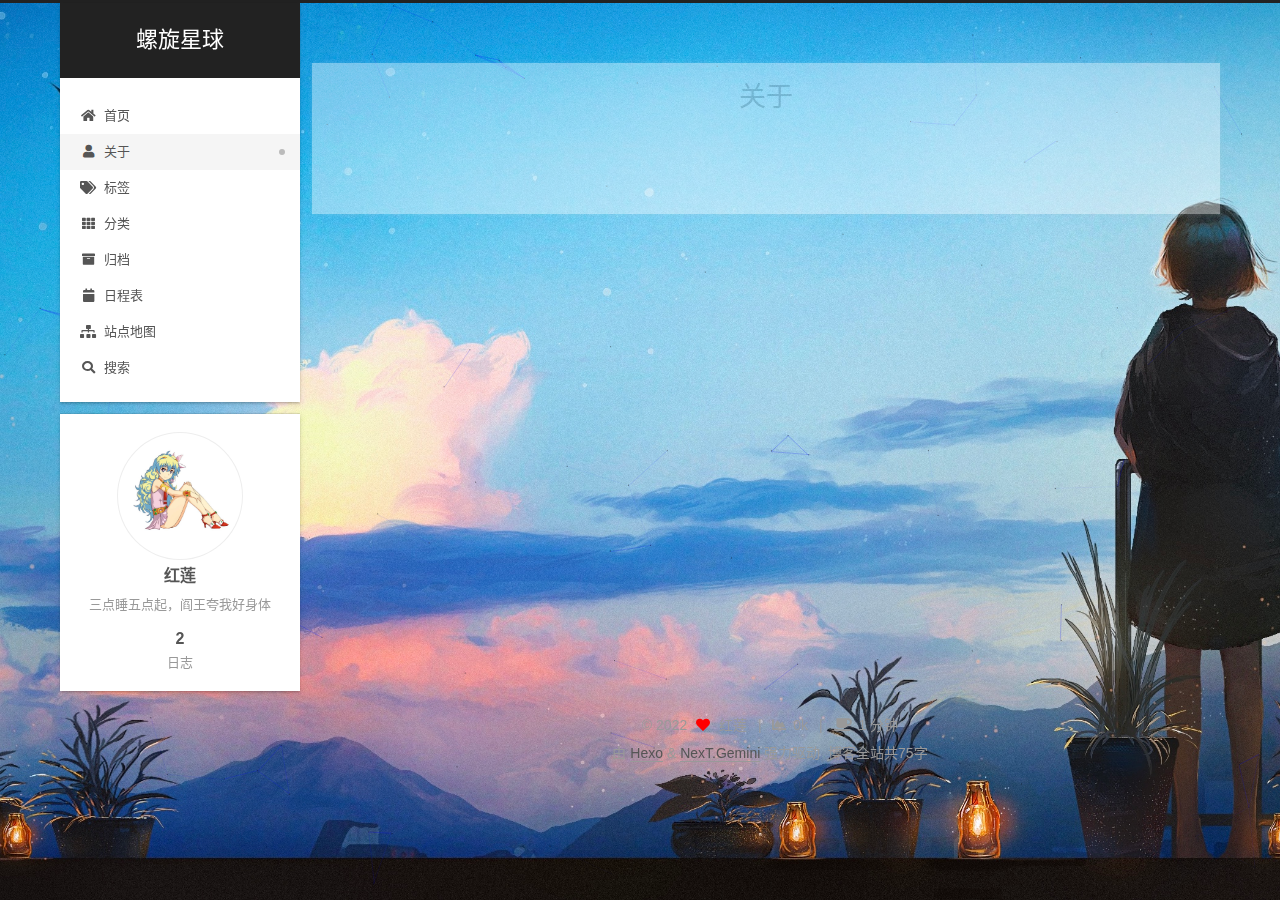
==== commit 549e417c: "Site updated: 2022-04-29 19:47:42" ====
--- a/about/index.html
+++ b/about/index.html
@@ -19,7 +19,7 @@
 
 <script id="hexo-configurations">
     var NexT = window.NexT || {};
-    var CONFIG = {"hostname":"example.com","root":"/","scheme":"Gemini","version":"7.8.0","exturl":false,"sidebar":{"position":"left","display":"post","padding":18,"offset":12,"onmobile":false},"copycode":{"enable":false,"show_result":false,"style":null},"back2top":{"enable":true,"sidebar":false,"scrollpercent":false},"bookmark":{"enable":false,"color":"#222","save":"auto"},"fancybox":false,"mediumzoom":false,"lazyload":false,"pangu":false,"comments":{"style":"tabs","active":null,"storage":true,"lazyload":false,"nav":null},"algolia":{"hits":{"per_page":10},"labels":{"input_placeholder":"Search for Posts","hits_empty":"We didn't find any results for the search: ${query}","hits_stats":"${hits} results found in ${time} ms"}},"localsearch":{"enable":false,"trigger":"auto","top_n_per_article":1,"unescape":false,"preload":false},"motion":{"enable":true,"async":false,"transition":{"post_block":"fadeIn","post_header":"slideDownIn","post_body":"slideDownIn","coll_header":"slideLeftIn","sidebar":"slideUpIn"}}};
+    var CONFIG = {"hostname":"example.com","root":"/","scheme":"Gemini","version":"7.8.0","exturl":false,"sidebar":{"position":"left","display":"post","padding":18,"offset":12,"onmobile":false},"copycode":{"enable":false,"show_result":false,"style":null},"back2top":{"enable":true,"sidebar":false,"scrollpercent":false},"bookmark":{"enable":false,"color":"#222","save":"auto"},"fancybox":false,"mediumzoom":false,"lazyload":false,"pangu":false,"comments":{"style":"tabs","active":null,"storage":true,"lazyload":false,"nav":null},"algolia":{"hits":{"per_page":10},"labels":{"input_placeholder":"Search for Posts","hits_empty":"We didn't find any results for the search: ${query}","hits_stats":"${hits} results found in ${time} ms"}},"localsearch":{"enable":true,"trigger":"manual","top_n_per_article":1,"unescape":false,"preload":false},"motion":{"enable":true,"async":false,"transition":{"post_block":"fadeIn","post_header":"slideDownIn","post_body":"slideDownIn","coll_header":"slideLeftIn","sidebar":"slideUpIn"}}};
   </script>
 
   <meta name="description" content="三点睡五点起，阎王夸我好身体">
@@ -106,6 +106,7 @@
 
   <div class="site-nav-right">
     <div class="toggle popup-trigger">
+        <i class="fa fa-search fa-fw fa-lg"></i>
     </div>
   </div>
 </div>
@@ -150,11 +151,38 @@
     <a href="/sitemap.xml" rel="section"><i class="fa fa-sitemap fa-fw"></i>站点地图</a>
 
   </li>
+      <li class="menu-item menu-item-search">
+        <a role="button" class="popup-trigger"><i class="fa fa-search fa-fw"></i>搜索
+        </a>
+      </li>
   </ul>
 </nav>
 
 
 
+  <div class="search-pop-overlay">
+    <div class="popup search-popup">
+        <div class="search-header">
+  <span class="search-icon">
+    <i class="fa fa-search"></i>
+  </span>
+  <div class="search-input-container">
+    <input autocomplete="off" autocapitalize="off"
+           placeholder="搜索..." spellcheck="false"
+           type="search" class="search-input">
+  </div>
+  <span class="popup-btn-close">
+    <i class="fa fa-times-circle"></i>
+  </span>
+</div>
+<div id="search-result">
+  <div id="no-result">
+    <i class="fa fa-spinner fa-pulse fa-5x fa-fw"></i>
+  </div>
+</div>
+
+    </div>
+  </div>
 
 </div>
     </header>
@@ -324,57 +352,8 @@
   <span class="post-count">博客全站共75字</span>
 </div>
 
-
-    <script async src="//dn-lbstatics.qbox.me/busuanzi/2.3/busuanzi.pure.mini.js"></script>
-
-    <span id="busuanzi_container_site_pv">总访问量<span id="busuanzi_value_site_pv"></span>次</span>
-    <span class="post-meta-divider">|</span>
-    <span id="busuanzi_container_site_uv">总访客数<span id="busuanzi_value_site_uv"></span>人</span>
-    <span class="post-meta-divider">|</span>
-<!-- 不蒜子计数初始值纠正 -->
-<script>
-$(document).ready(function() {
-
-    var int = setInterval(fixCount, 50);  // 50ms周期检测函数
-    var countOffset = 20000;  // 初始化首次数据
-
-    function fixCount() {            
-       if (document.getElementById("busuanzi_container_site_pv").style.display != "none")
-        {
-            $("#busuanzi_value_site_pv").html(parseInt($("#busuanzi_value_site_pv").html()) + countOffset); 
-            clearInterval(int);
-        }                  
-        if ($("#busuanzi_container_site_pv").css("display") != "none")
-        {
-            $("#busuanzi_value_site_uv").html(parseInt($("#busuanzi_value_site_uv").html()) + countOffset); // 加上初始数据 
-            clearInterval(int); // 停止检测
-        }  
-    }
-       	
-});
-</script> 
 
         
-<div class="busuanzi-count">
-  <script async src="https://busuanzi.ibruce.info/busuanzi/2.3/busuanzi.pure.mini.js"></script>
-    <span class="post-meta-item" id="busuanzi_container_site_uv" style="display: none;">
-      <span class="post-meta-item-icon">
-        <i class="fa fa-user"></i>
-      </span>
-      <span class="site-uv" title="总访客量">
-        <span id="busuanzi_value_site_uv"></span>
-      </span>
-    </span>
-    <span class="post-meta-divider">|</span>
-    <span class="post-meta-item" id="busuanzi_container_site_pv" style="display: none;">
-      <span class="post-meta-item-icon">
-        <i class="fa fa-eye"></i>
-      </span>
-      <span class="site-pv" title="总访问量">
-        <span id="busuanzi_value_site_pv"></span>
-      </span>
-    </span>
-</div>
 
 
 
@@ -412,6 +391,10 @@
 
 
 
+  
+<script src="/js/local-search.js"></script>
+
+
 
 
 
--- a/css/main.css
+++ b/css/main.css
@@ -1169,7 +1169,7 @@
 }
 .links-of-author a::before,
 .links-of-author span.exturl::before {
-  background: #44fe1f;
+  background: #3cd94b;
   border-radius: 50%;
   content: ' ';
   display: inline-block;
@@ -2158,6 +2158,106 @@
 .tag-cloud a:hover {
   color: var(--link-hover-color) !important;
 }
+.search-pop-overlay {
+  background: rgba(0,0,0,0);
+  height: 100%;
+  left: 0;
+  position: fixed;
+  top: 0;
+  transition: visibility 0s linear 0.2s, background 0.2s;
+  visibility: hidden;
+  width: 100%;
+  z-index: 1400;
+}
+.search-pop-overlay.search-active {
+  background: rgba(0,0,0,0.3);
+  transition: background 0.2s;
+  visibility: visible;
+}
+.search-popup {
+  background: var(--card-bg-color);
+  border-radius: 5px;
+  height: 80%;
+  left: calc(50% - 350px);
+  position: fixed;
+  top: 10%;
+  transform: scale(0);
+  transition: transform 0.2s;
+  width: 700px;
+  z-index: 1500;
+}
+.search-active .search-popup {
+  transform: scale(1);
+}
+@media (max-width: 767px) {
+  .search-popup {
+    border-radius: 0;
+    height: 100%;
+    left: 0;
+    margin: 0;
+    top: 0;
+    width: 100%;
+  }
+}
+.search-popup .search-icon,
+.search-popup .popup-btn-close {
+  color: #999;
+  font-size: 18px;
+  padding: 0 10px;
+}
+.search-popup .popup-btn-close {
+  cursor: pointer;
+}
+.search-popup .popup-btn-close:hover .fa {
+  color: #222;
+}
+.search-popup .search-header {
+  background: #eee;
+  border-top-left-radius: 5px;
+  border-top-right-radius: 5px;
+  display: flex;
+  padding: 5px;
+}
+.search-popup input.search-input {
+  background: transparent;
+  border: 0;
+  outline: 0;
+  width: 100%;
+}
+.search-popup input.search-input::-webkit-search-cancel-button {
+  display: none;
+}
+.search-popup .search-input-container {
+  flex-grow: 1;
+  padding: 2px;
+}
+.search-popup ul.search-result-list {
+  margin: 0 5px;
+  padding: 0;
+  width: 100%;
+}
+.search-popup p.search-result {
+  border-bottom: 1px dashed #ccc;
+  padding: 5px 0;
+}
+.search-popup a.search-result-title {
+  font-weight: bold;
+}
+.search-popup .search-keyword {
+  border-bottom: 1px dashed #ff2a2a;
+  color: #ff2a2a;
+  font-weight: bold;
+}
+.search-popup #search-result {
+  display: flex;
+  height: calc(100% - 55px);
+  overflow: auto;
+  padding: 5px 25px;
+}
+.search-popup #no-result {
+  color: #ccc;
+  margin: auto;
+}
 .header {
   margin: 0 auto;
   position: relative;
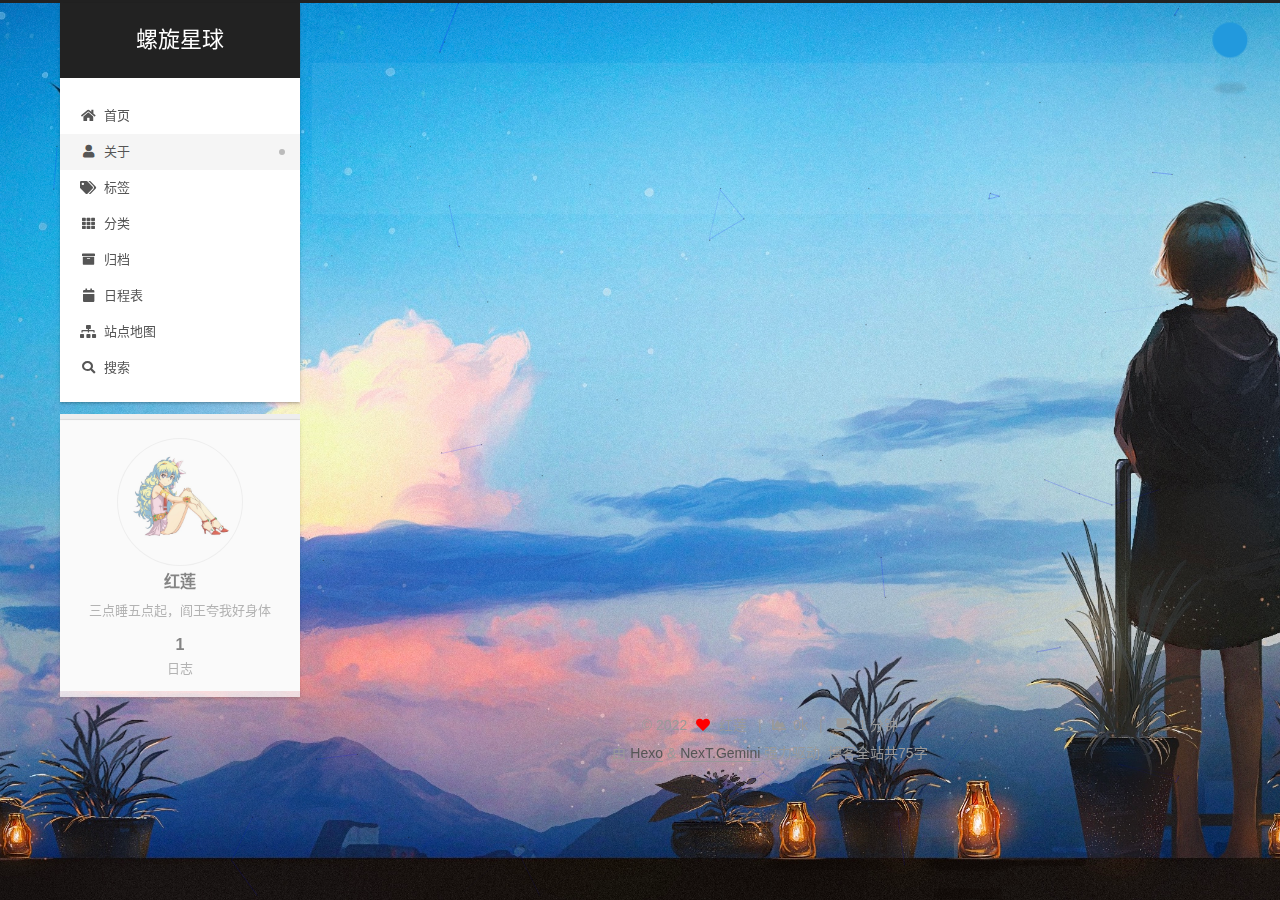
==== commit a8cfbe8b: "Site updated: 2022-04-29 20:48:56" ====
--- a/about/index.html
+++ b/about/index.html
@@ -300,7 +300,7 @@
       <div class="site-state-item site-state-posts">
           <a href="/archives/">
         
-          <span class="site-state-item-count">2</span>
+          <span class="site-state-item-count">1</span>
           <span class="site-state-item-name">日志</span>
         </a>
       </div>
--- a/css/main.css
+++ b/css/main.css
@@ -1169,7 +1169,7 @@
 }
 .links-of-author a::before,
 .links-of-author span.exturl::before {
-  background: #3cd94b;
+  background: #54c657;
   border-radius: 50%;
   content: ' ';
   display: inline-block;
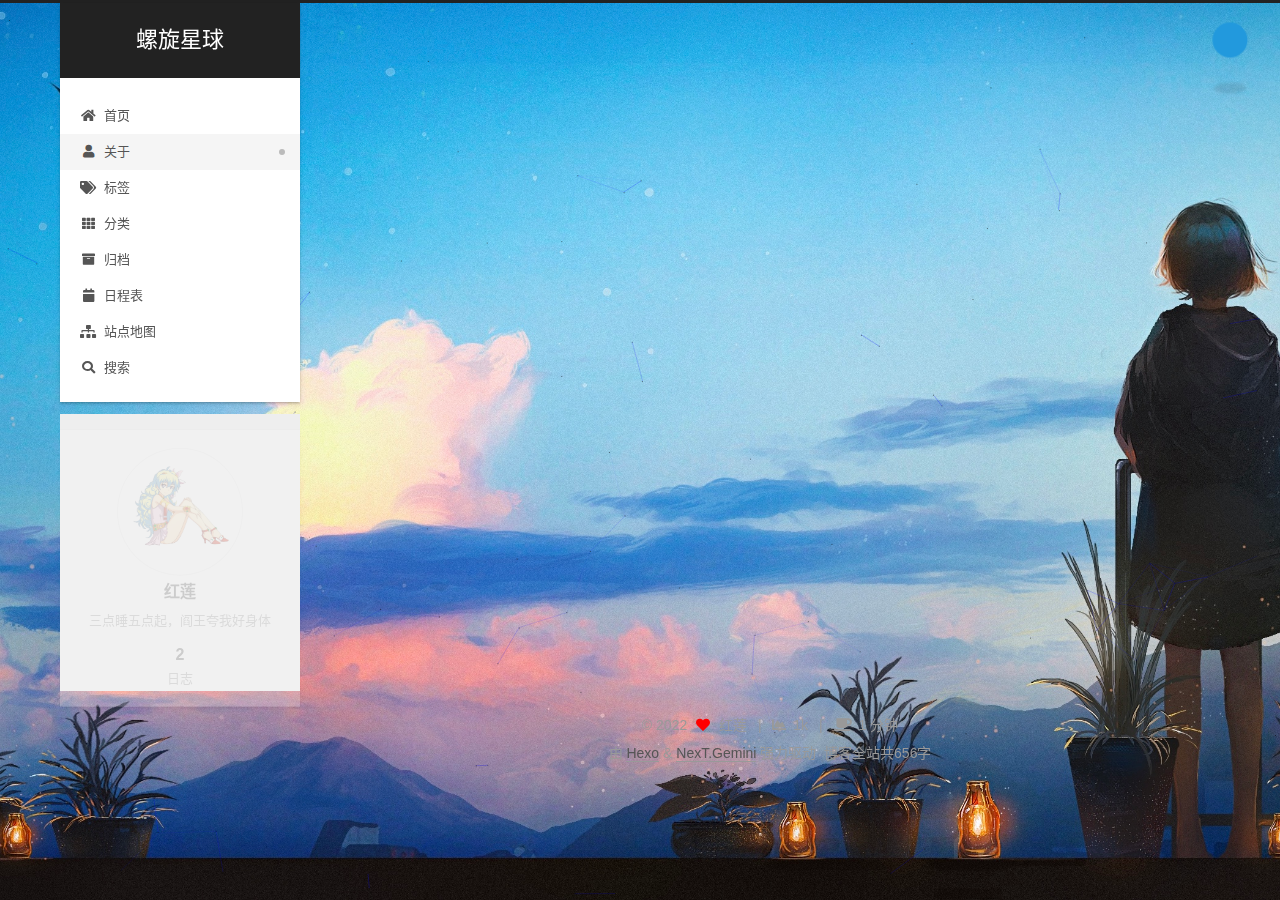
==== commit 10979d21: "Site updated: 2022-04-29 21:36:11" ====
--- a/about/index.html
+++ b/about/index.html
@@ -300,7 +300,7 @@
       <div class="site-state-item site-state-posts">
           <a href="/archives/">
         
-          <span class="site-state-item-count">1</span>
+          <span class="site-state-item-count">2</span>
           <span class="site-state-item-name">日志</span>
         </a>
       </div>
@@ -337,7 +337,7 @@
     <span class="post-meta-item-icon">
       <i class="fa fa-chart-area"></i>
     </span>
-    <span title="站点总字数">0k</span>
+    <span title="站点总字数">1k</span>
     <span class="post-meta-divider">|</span>
     <span class="post-meta-item-icon">
       <i class="fa fa-coffee"></i>
@@ -349,7 +349,7 @@
 
 <div class="theme-info">
   <div class="powered-by"></div>
-  <span class="post-count">博客全站共75字</span>
+  <span class="post-count">博客全站共656字</span>
 </div>
 
 
--- a/css/main.css
+++ b/css/main.css
@@ -1169,7 +1169,7 @@
 }
 .links-of-author a::before,
 .links-of-author span.exturl::before {
-  background: #54c657;
+  background: #ff3498;
   border-radius: 50%;
   content: ' ';
   display: inline-block;
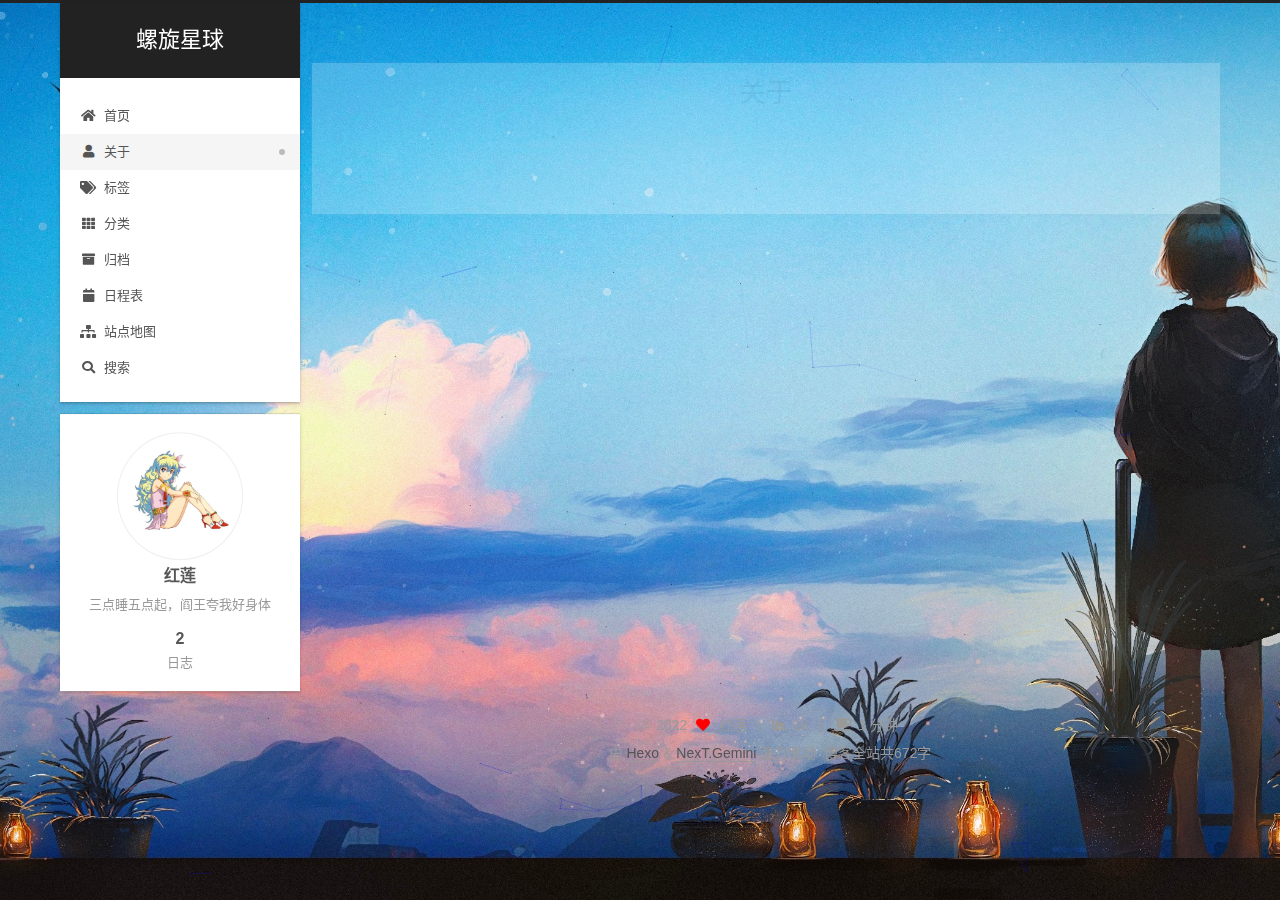
==== commit 70498b72: "Site updated: 2022-04-29 21:41:29" ====
--- a/about/index.html
+++ b/about/index.html
@@ -349,7 +349,7 @@
 
 <div class="theme-info">
   <div class="powered-by"></div>
-  <span class="post-count">博客全站共656字</span>
+  <span class="post-count">博客全站共672字</span>
 </div>
 
 
--- a/css/main.css
+++ b/css/main.css
@@ -1169,7 +1169,7 @@
 }
 .links-of-author a::before,
 .links-of-author span.exturl::before {
-  background: #ff3498;
+  background: #ba3c67;
   border-radius: 50%;
   content: ' ';
   display: inline-block;
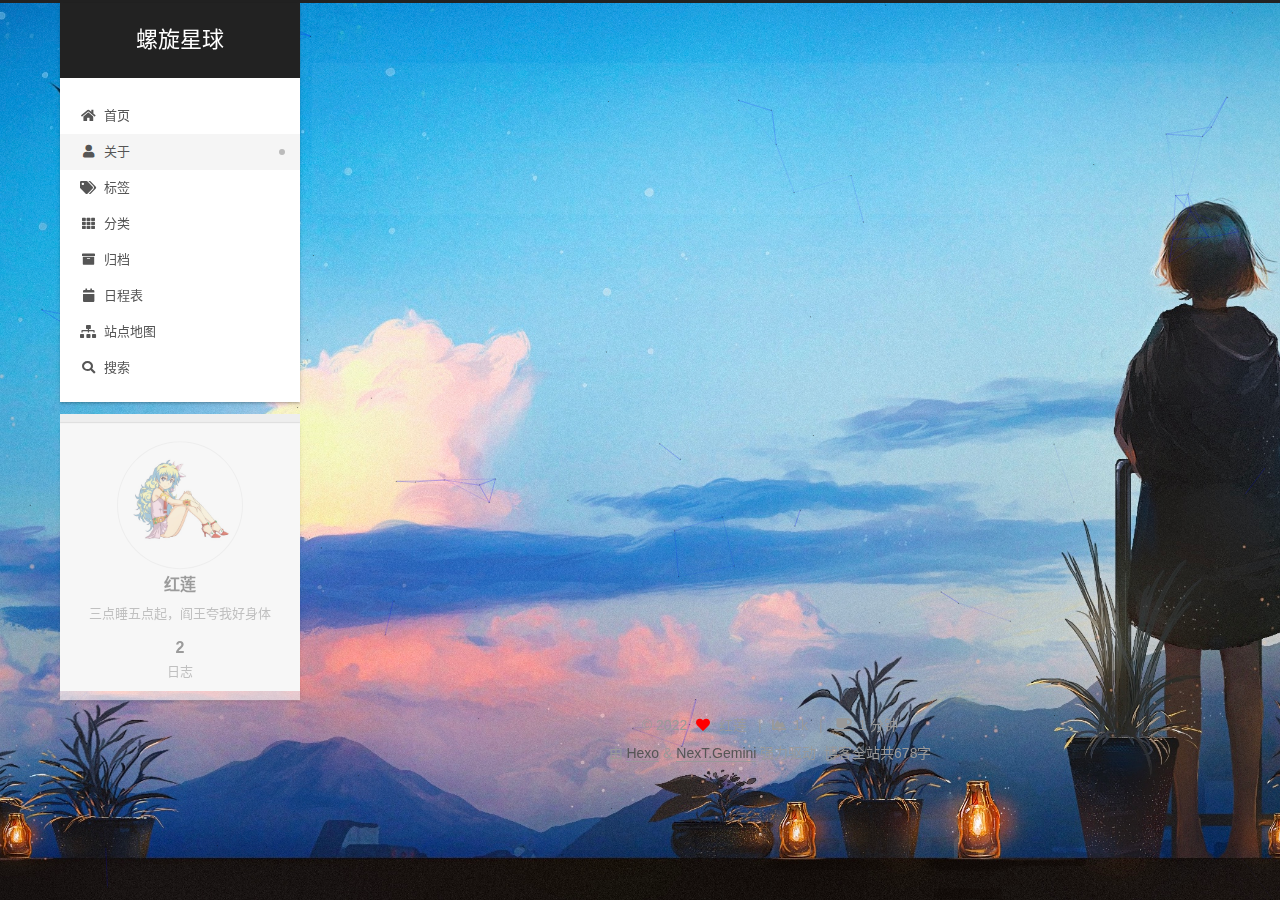
==== commit f69b6759: "Site updated: 2022-04-29 21:50:05" ====
--- a/about/index.html
+++ b/about/index.html
@@ -349,7 +349,7 @@
 
 <div class="theme-info">
   <div class="powered-by"></div>
-  <span class="post-count">博客全站共672字</span>
+  <span class="post-count">博客全站共678字</span>
 </div>
 
 
--- a/css/main.css
+++ b/css/main.css
@@ -1169,7 +1169,7 @@
 }
 .links-of-author a::before,
 .links-of-author span.exturl::before {
-  background: #ba3c67;
+  background: #d013ff;
   border-radius: 50%;
   content: ' ';
   display: inline-block;
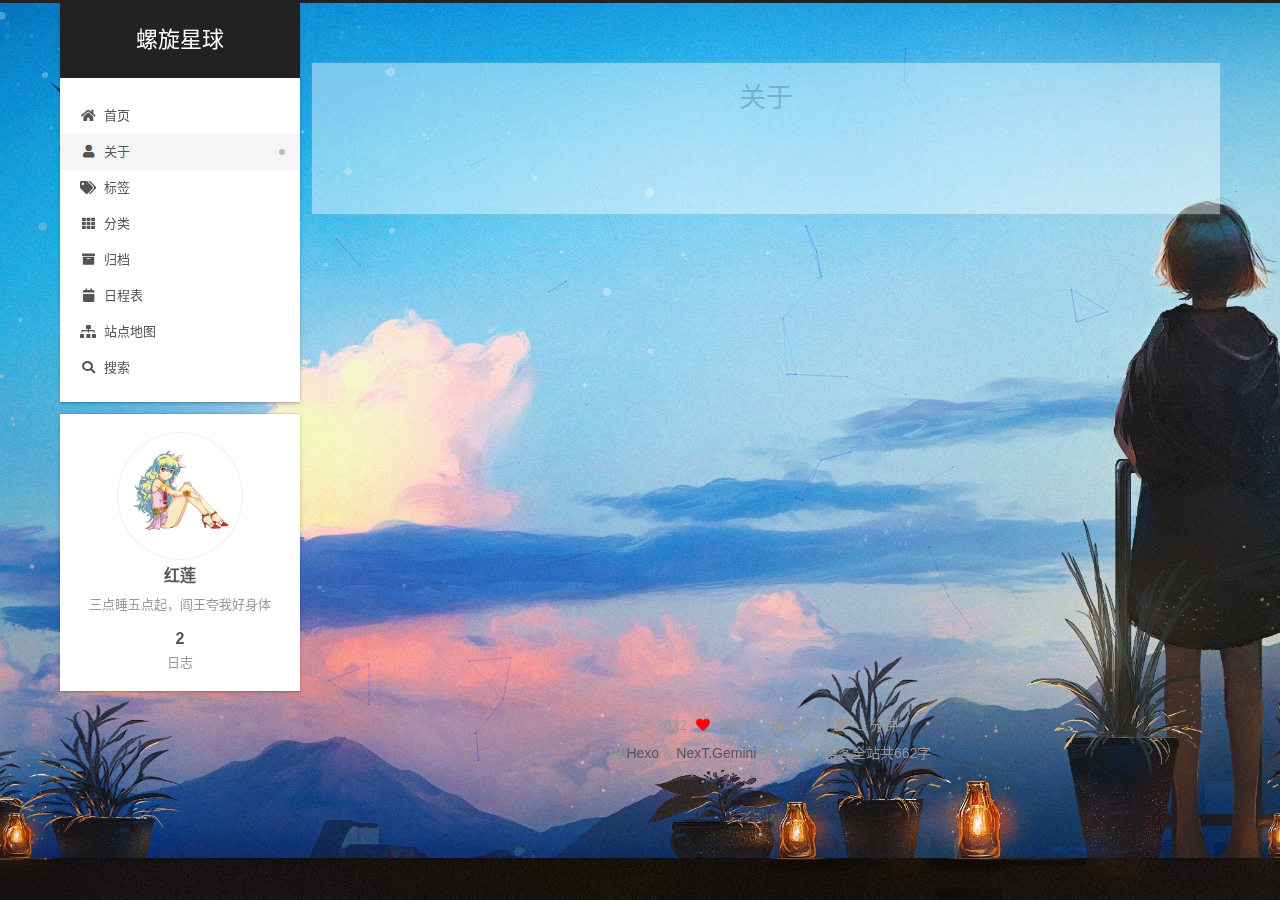
==== commit 7949e704: "Site updated: 2022-04-29 21:51:30" ====
--- a/about/index.html
+++ b/about/index.html
@@ -349,7 +349,7 @@
 
 <div class="theme-info">
   <div class="powered-by"></div>
-  <span class="post-count">博客全站共678字</span>
+  <span class="post-count">博客全站共662字</span>
 </div>
 
 
--- a/css/main.css
+++ b/css/main.css
@@ -1169,7 +1169,7 @@
 }
 .links-of-author a::before,
 .links-of-author span.exturl::before {
-  background: #d013ff;
+  background: #32d206;
   border-radius: 50%;
   content: ' ';
   display: inline-block;
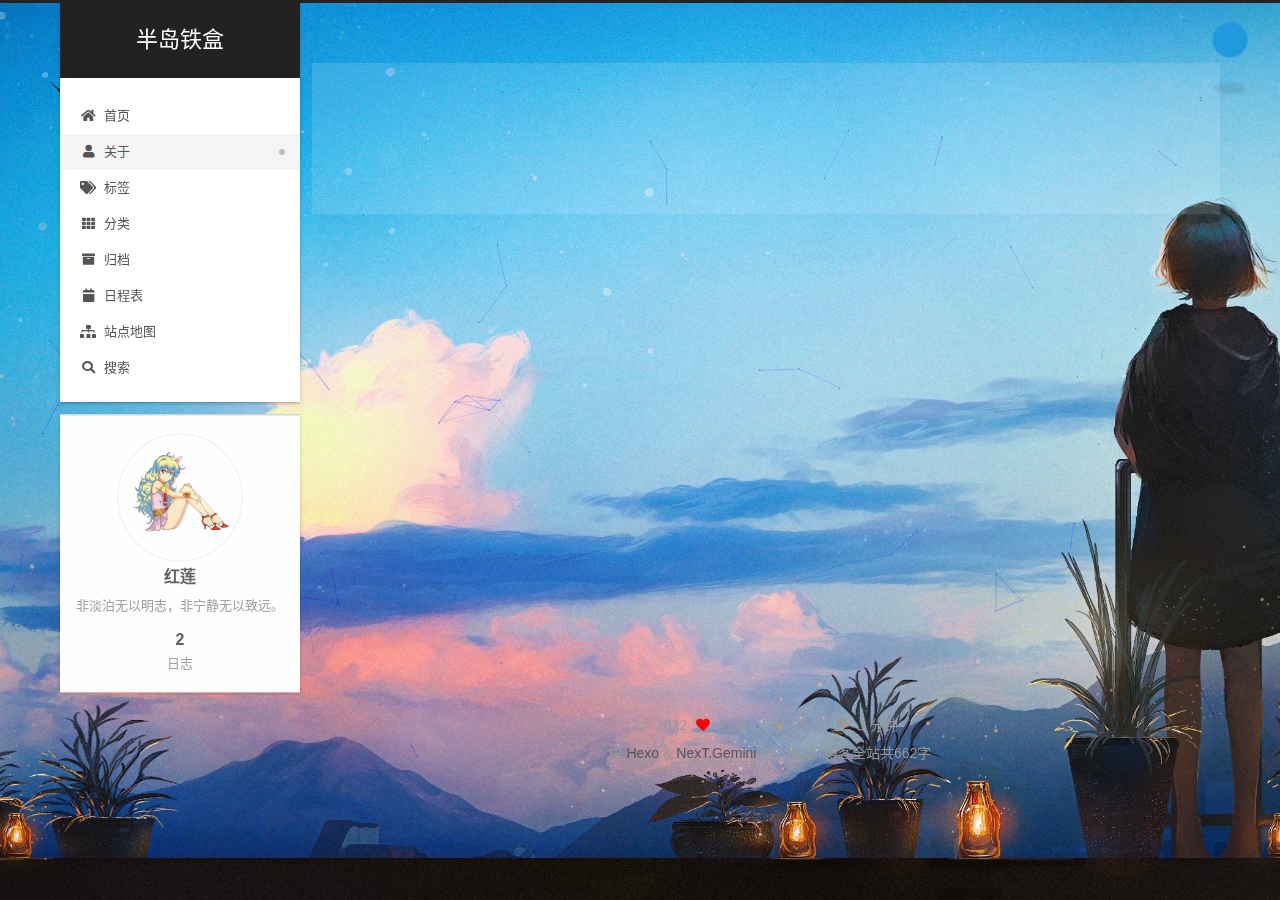
==== commit 3acb87ad: "Site updated: 2022-04-30 11:23:49" ====
--- a/about/index.html
+++ b/about/index.html
@@ -22,12 +22,12 @@
     var CONFIG = {"hostname":"example.com","root":"/","scheme":"Gemini","version":"7.8.0","exturl":false,"sidebar":{"position":"left","display":"post","padding":18,"offset":12,"onmobile":false},"copycode":{"enable":false,"show_result":false,"style":null},"back2top":{"enable":true,"sidebar":false,"scrollpercent":false},"bookmark":{"enable":false,"color":"#222","save":"auto"},"fancybox":false,"mediumzoom":false,"lazyload":false,"pangu":false,"comments":{"style":"tabs","active":null,"storage":true,"lazyload":false,"nav":null},"algolia":{"hits":{"per_page":10},"labels":{"input_placeholder":"Search for Posts","hits_empty":"We didn't find any results for the search: ${query}","hits_stats":"${hits} results found in ${time} ms"}},"localsearch":{"enable":true,"trigger":"manual","top_n_per_article":1,"unescape":false,"preload":false},"motion":{"enable":true,"async":false,"transition":{"post_block":"fadeIn","post_header":"slideDownIn","post_body":"slideDownIn","coll_header":"slideLeftIn","sidebar":"slideUpIn"}}};
   </script>
 
-  <meta name="description" content="三点睡五点起，阎王夸我好身体">
+  <meta name="description" content="非淡泊无以明志，非宁静无以致远。">
 <meta property="og:type" content="website">
 <meta property="og:title" content="关于">
 <meta property="og:url" content="http://example.com/about/index.html">
-<meta property="og:site_name" content="螺旋星球">
-<meta property="og:description" content="三点睡五点起，阎王夸我好身体">
+<meta property="og:site_name" content="半岛铁盒">
+<meta property="og:description" content="非淡泊无以明志，非宁静无以致远。">
 <meta property="og:locale" content="zh_CN">
 <meta property="article:published_time" content="2022-04-28T16:52:54.000Z">
 <meta property="article:modified_time" content="2022-04-28T17:30:05.289Z">
@@ -47,7 +47,7 @@
   };
 </script>
 
-  <title>关于 | 螺旋星球
+  <title>关于 | 半岛铁盒
 </title>
   
 
@@ -99,7 +99,7 @@
 
     <a href="/" class="brand" rel="start">
       <span class="logo-line-before"><i></i></span>
-      <h1 class="site-title">螺旋星球</h1>
+      <h1 class="site-title">半岛铁盒</h1>
       <span class="logo-line-after"><i></i></span>
     </a>
   </div>
@@ -293,7 +293,7 @@
     <img class="site-author-image" itemprop="image" alt="红莲"
       src="/images/avatar.png">
   <p class="site-author-name" itemprop="name">红莲</p>
-  <div class="site-description" itemprop="description">三点睡五点起，阎王夸我好身体</div>
+  <div class="site-description" itemprop="description">非淡泊无以明志，非宁静无以致远。</div>
 </div>
 <div class="site-state-wrap motion-element">
   <nav class="site-state">
--- a/css/main.css
+++ b/css/main.css
@@ -1169,7 +1169,7 @@
 }
 .links-of-author a::before,
 .links-of-author span.exturl::before {
-  background: #32d206;
+  background: #7f7a16;
   border-radius: 50%;
   content: ' ';
   display: inline-block;
